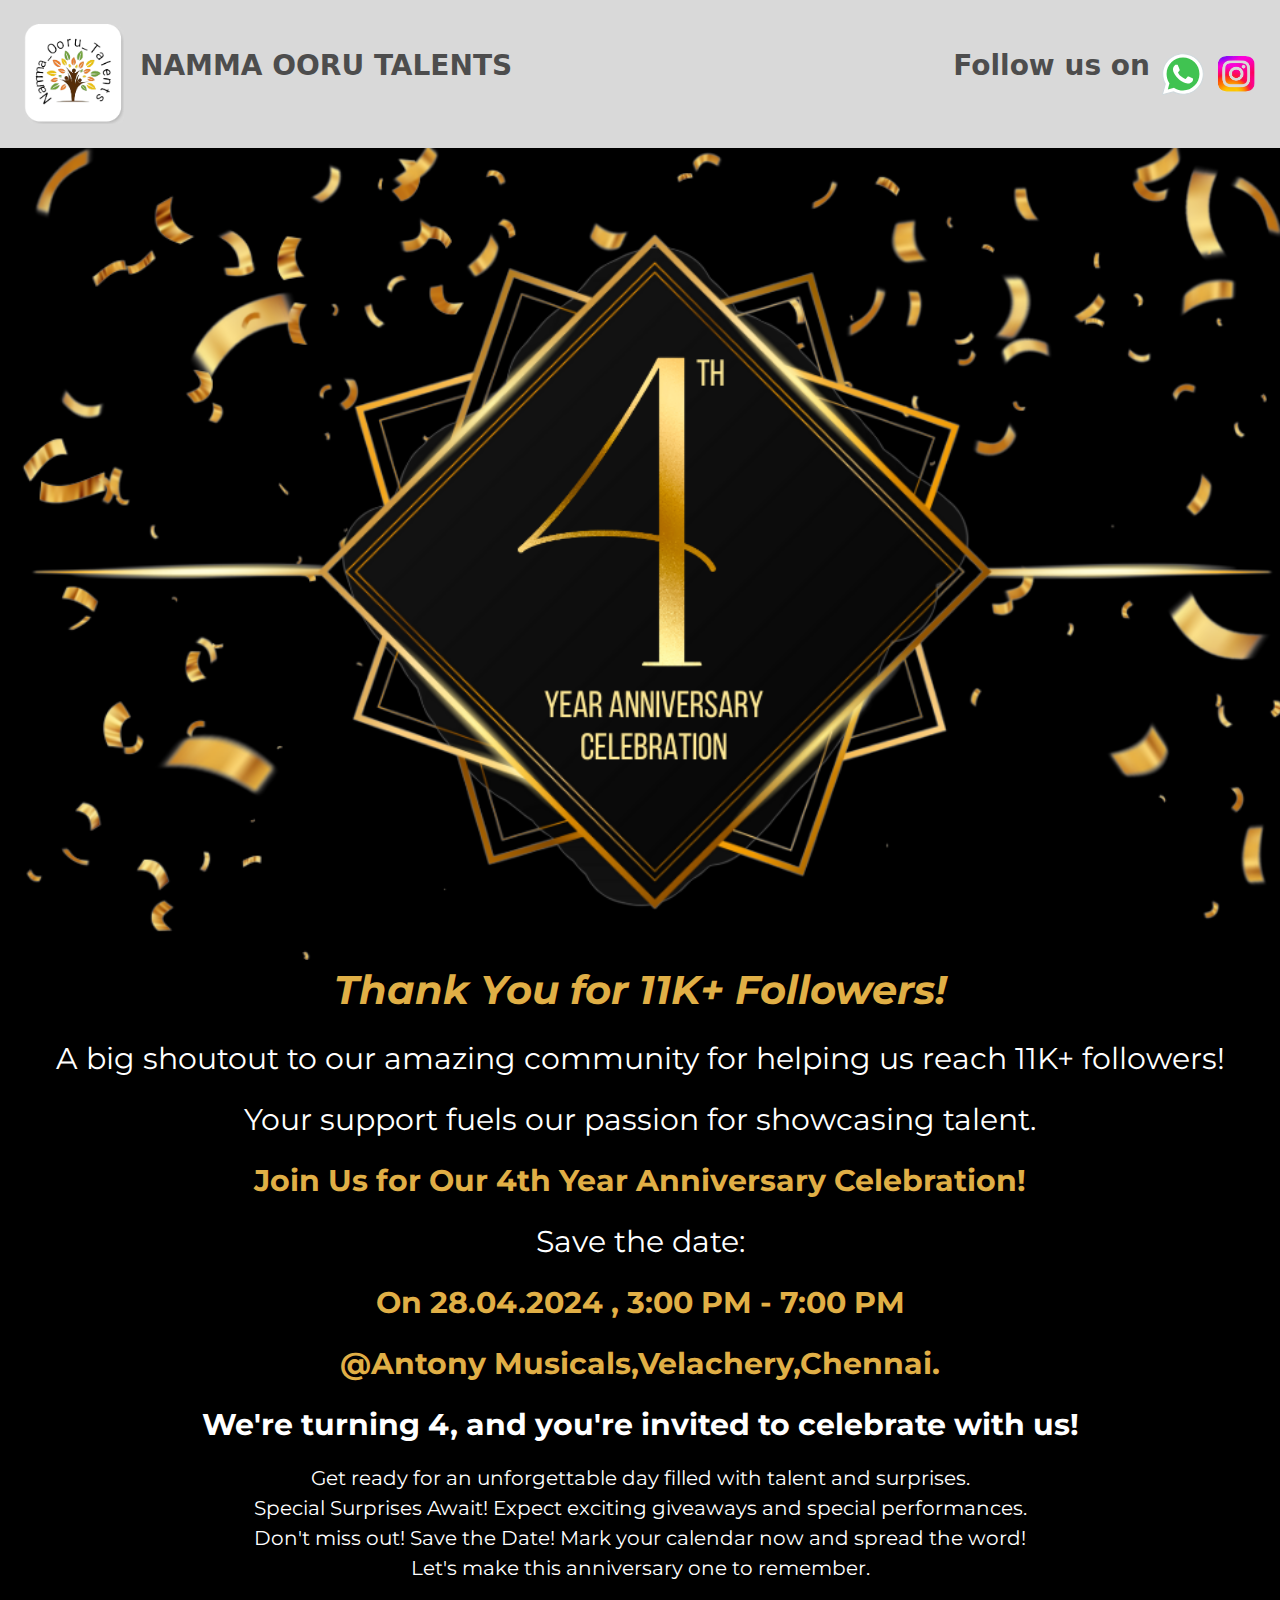
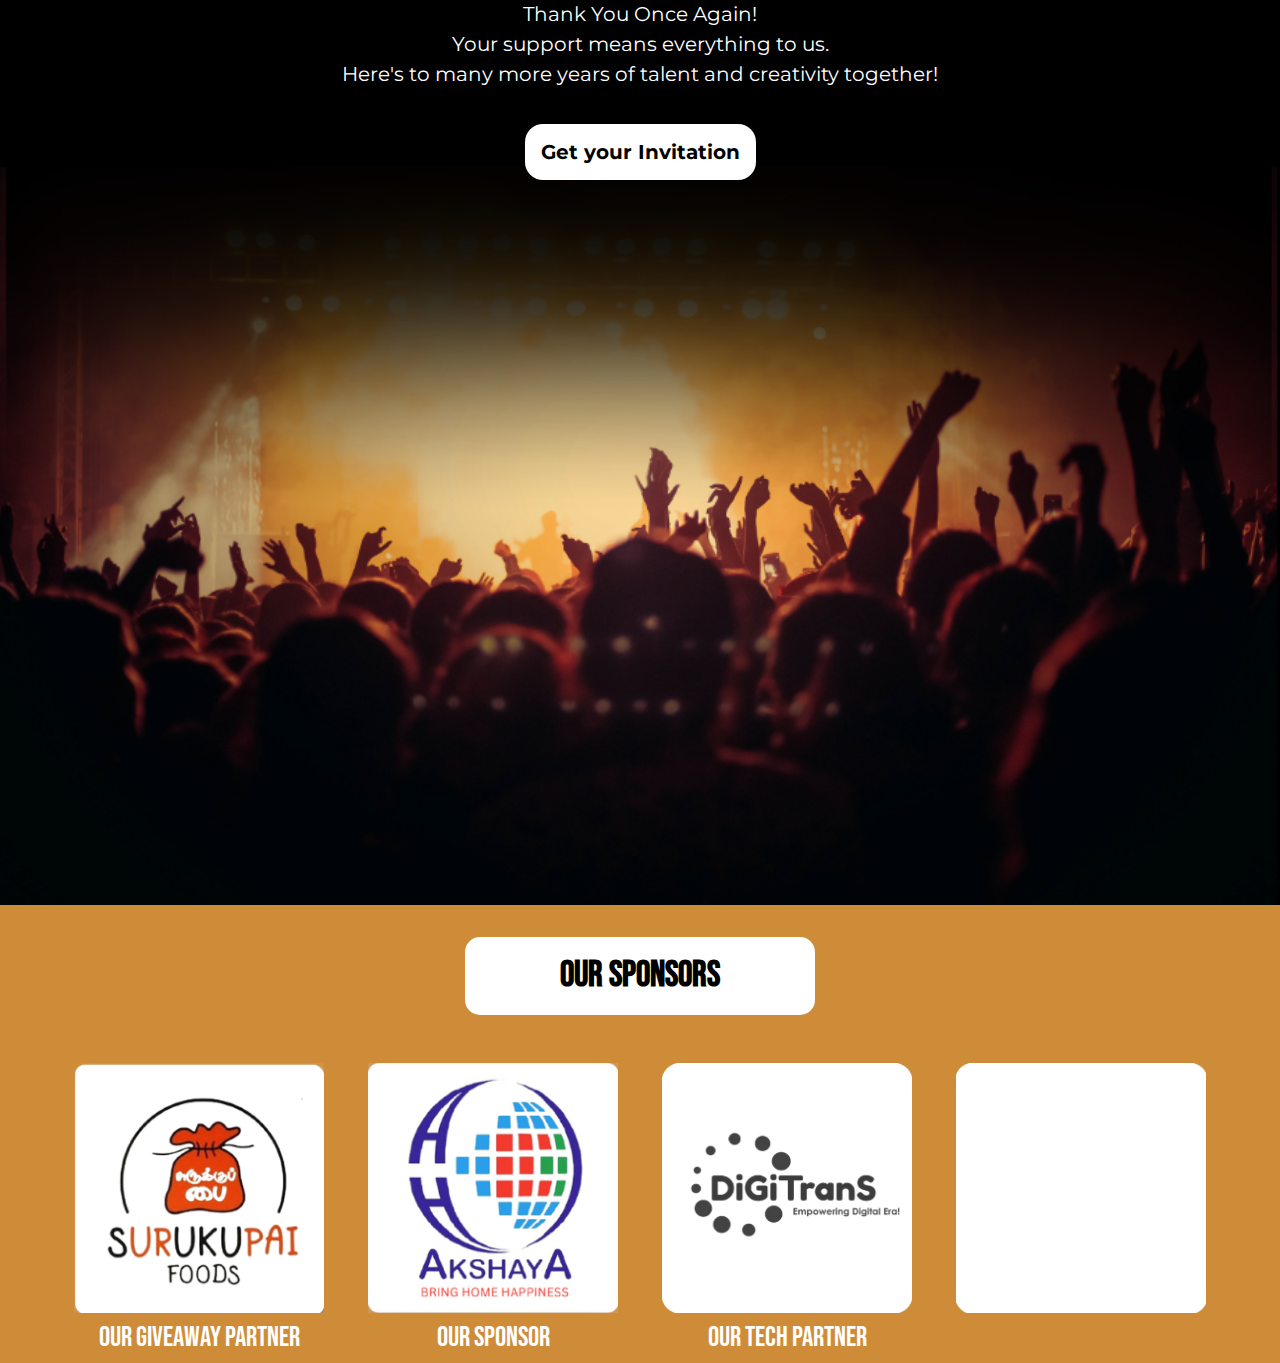
==== index.html @ dd3d6e63 "almost" ====
<!DOCTYPE html>
<html lang="en">

<head>
    <meta charset="UTF-8">
    <meta name="viewport" content="width=device-width, initial-scale=1.0">
    <title>Document</title>
    <link rel="stylesheet" href="style.css">
    <link href="https://cdn.jsdelivr.net/npm/bootstrap@5.3.3/dist/css/bootstrap.min.css" rel="stylesheet"
        integrity="sha384-QWTKZyjpPEjISv5WaRU9OFeRpok6YctnYmDr5pNlyT2bRjXh0JMhjY6hW+ALEwIH" crossorigin="anonymous">
</head>

<body class="bg-black">
    <div class="d-none d-md-block">
        <nav class="d-flex align-items-center justify-content-between p-4" style="background-color: #D9D9D9;">
            <div class="d-flex align-items-center justify-content-center gap-3">
                <img src="logo.png" alt="Logo" style="width: 100px; height: 100px;">
                <p style="color: #4D4D4D;" class="fw-bold fs-3">NAMMA OORU TALENTS</p>
            </div>
            <div class="d-flex align-items-center justify-content-between gap-2">
                <p style="color: #4D4D4D;" class="fw-bold fs-3">Follow us on</p>
                <a href=https://whatsapp.com/channel/0029Va8J3Vm5Ejy43YQzO51C""><svg xmlns="http://www.w3.org/2000/svg"
                        x="0px" y="0px" width="50" height="50" viewBox="0 0 48 48">
                        <path fill="#fff"
                            d="M4.868,43.303l2.694-9.835C5.9,30.59,5.026,27.324,5.027,23.979C5.032,13.514,13.548,5,24.014,5c5.079,0.002,9.845,1.979,13.43,5.566c3.584,3.588,5.558,8.356,5.556,13.428c-0.004,10.465-8.522,18.98-18.986,18.98c-0.001,0,0,0,0,0h-0.008c-3.177-0.001-6.3-0.798-9.073-2.311L4.868,43.303z">
                        </path>
                        <path fill="#fff"
                            d="M4.868,43.803c-0.132,0-0.26-0.052-0.355-0.148c-0.125-0.127-0.174-0.312-0.127-0.483l2.639-9.636c-1.636-2.906-2.499-6.206-2.497-9.556C4.532,13.238,13.273,4.5,24.014,4.5c5.21,0.002,10.105,2.031,13.784,5.713c3.679,3.683,5.704,8.577,5.702,13.781c-0.004,10.741-8.746,19.48-19.486,19.48c-3.189-0.001-6.344-0.788-9.144-2.277l-9.875,2.589C4.953,43.798,4.911,43.803,4.868,43.803z">
                        </path>
                        <path fill="#cfd8dc"
                            d="M24.014,5c5.079,0.002,9.845,1.979,13.43,5.566c3.584,3.588,5.558,8.356,5.556,13.428c-0.004,10.465-8.522,18.98-18.986,18.98h-0.008c-3.177-0.001-6.3-0.798-9.073-2.311L4.868,43.303l2.694-9.835C5.9,30.59,5.026,27.324,5.027,23.979C5.032,13.514,13.548,5,24.014,5 M24.014,42.974C24.014,42.974,24.014,42.974,24.014,42.974C24.014,42.974,24.014,42.974,24.014,42.974 M24.014,42.974C24.014,42.974,24.014,42.974,24.014,42.974C24.014,42.974,24.014,42.974,24.014,42.974 M24.014,4C24.014,4,24.014,4,24.014,4C12.998,4,4.032,12.962,4.027,23.979c-0.001,3.367,0.849,6.685,2.461,9.622l-2.585,9.439c-0.094,0.345,0.002,0.713,0.254,0.967c0.19,0.192,0.447,0.297,0.711,0.297c0.085,0,0.17-0.011,0.254-0.033l9.687-2.54c2.828,1.468,5.998,2.243,9.197,2.244c11.024,0,19.99-8.963,19.995-19.98c0.002-5.339-2.075-10.359-5.848-14.135C34.378,6.083,29.357,4.002,24.014,4L24.014,4z">
                        </path>
                        <path fill="#40c351"
                            d="M35.176,12.832c-2.98-2.982-6.941-4.625-11.157-4.626c-8.704,0-15.783,7.076-15.787,15.774c-0.001,2.981,0.833,5.883,2.413,8.396l0.376,0.597l-1.595,5.821l5.973-1.566l0.577,0.342c2.422,1.438,5.2,2.198,8.032,2.199h0.006c8.698,0,15.777-7.077,15.78-15.776C39.795,19.778,38.156,15.814,35.176,12.832z">
                        </path>
                        <path fill="#fff" fill-rule="evenodd"
                            d="M19.268,16.045c-0.355-0.79-0.729-0.806-1.068-0.82c-0.277-0.012-0.593-0.011-0.909-0.011c-0.316,0-0.83,0.119-1.265,0.594c-0.435,0.475-1.661,1.622-1.661,3.956c0,2.334,1.7,4.59,1.937,4.906c0.237,0.316,3.282,5.259,8.104,7.161c4.007,1.58,4.823,1.266,5.693,1.187c0.87-0.079,2.807-1.147,3.202-2.255c0.395-1.108,0.395-2.057,0.277-2.255c-0.119-0.198-0.435-0.316-0.909-0.554s-2.807-1.385-3.242-1.543c-0.435-0.158-0.751-0.237-1.068,0.238c-0.316,0.474-1.225,1.543-1.502,1.859c-0.277,0.317-0.554,0.357-1.028,0.119c-0.474-0.238-2.002-0.738-3.815-2.354c-1.41-1.257-2.362-2.81-2.639-3.285c-0.277-0.474-0.03-0.731,0.208-0.968c0.213-0.213,0.474-0.554,0.712-0.831c0.237-0.277,0.316-0.475,0.474-0.791c0.158-0.317,0.079-0.594-0.04-0.831C20.612,19.329,19.69,16.983,19.268,16.045z"
                            clip-rule="evenodd"></path>
                    </svg></a>
                <a href="https://www.instagram.com/namma_ooru_talents?igsh=bnBoOTI5dzZzazVv"><img src="insta.png" alt=""
                        width="40" height="40"></a>

            </div>
        </nav>
    </div>
    <div class="d-md-none d-sm-block ">
        <nav class="p-3 d-flex align-items-center justify-content-between" style="background-color: #D9D9D9; ">
            <div class="d-flex align-items-center justify-content-center gap-2">
                <img src="/logo.png" alt="Logo" style="width: 50px; height: 50px;">
                <p style="color: #4D4D4D; font-size: 18px;" class="fw-bold mt-3">NAMMA OORU TALENTS</p>
            </div>
            <div class="d-flex align-items-center justify-content-center gap-2">
                <!-- <p style="color: #4D4D4D; font-size: 12 px;" class="fw-bold mt-3">Follow us on</p> -->
                <a href="https://whatsapp.com/channel/0029Va8J3Vm5Ejy43YQzO51C"><svg xmlns="http://www.w3.org/2000/svg"
                        x="0px" y="0px" width="30" height="30" viewBox="0 0 48 48">
                        <path fill="#fff"
                            d="M4.868,43.303l2.694-9.835C5.9,30.59,5.026,27.324,5.027,23.979C5.032,13.514,13.548,5,24.014,5c5.079,0.002,9.845,1.979,13.43,5.566c3.584,3.588,5.558,8.356,5.556,13.428c-0.004,10.465-8.522,18.98-18.986,18.98c-0.001,0,0,0,0,0h-0.008c-3.177-0.001-6.3-0.798-9.073-2.311L4.868,43.303z">
                        </path>
                        <path fill="#fff"
                            d="M4.868,43.803c-0.132,0-0.26-0.052-0.355-0.148c-0.125-0.127-0.174-0.312-0.127-0.483l2.639-9.636c-1.636-2.906-2.499-6.206-2.497-9.556C4.532,13.238,13.273,4.5,24.014,4.5c5.21,0.002,10.105,2.031,13.784,5.713c3.679,3.683,5.704,8.577,5.702,13.781c-0.004,10.741-8.746,19.48-19.486,19.48c-3.189-0.001-6.344-0.788-9.144-2.277l-9.875,2.589C4.953,43.798,4.911,43.803,4.868,43.803z">
                        </path>
                        <path fill="#cfd8dc"
                            d="M24.014,5c5.079,0.002,9.845,1.979,13.43,5.566c3.584,3.588,5.558,8.356,5.556,13.428c-0.004,10.465-8.522,18.98-18.986,18.98h-0.008c-3.177-0.001-6.3-0.798-9.073-2.311L4.868,43.303l2.694-9.835C5.9,30.59,5.026,27.324,5.027,23.979C5.032,13.514,13.548,5,24.014,5 M24.014,42.974C24.014,42.974,24.014,42.974,24.014,42.974C24.014,42.974,24.014,42.974,24.014,42.974 M24.014,42.974C24.014,42.974,24.014,42.974,24.014,42.974C24.014,42.974,24.014,42.974,24.014,42.974 M24.014,4C24.014,4,24.014,4,24.014,4C12.998,4,4.032,12.962,4.027,23.979c-0.001,3.367,0.849,6.685,2.461,9.622l-2.585,9.439c-0.094,0.345,0.002,0.713,0.254,0.967c0.19,0.192,0.447,0.297,0.711,0.297c0.085,0,0.17-0.011,0.254-0.033l9.687-2.54c2.828,1.468,5.998,2.243,9.197,2.244c11.024,0,19.99-8.963,19.995-19.98c0.002-5.339-2.075-10.359-5.848-14.135C34.378,6.083,29.357,4.002,24.014,4L24.014,4z">
                        </path>
                        <path fill="#40c351"
                            d="M35.176,12.832c-2.98-2.982-6.941-4.625-11.157-4.626c-8.704,0-15.783,7.076-15.787,15.774c-0.001,2.981,0.833,5.883,2.413,8.396l0.376,0.597l-1.595,5.821l5.973-1.566l0.577,0.342c2.422,1.438,5.2,2.198,8.032,2.199h0.006c8.698,0,15.777-7.077,15.78-15.776C39.795,19.778,38.156,15.814,35.176,12.832z">
                        </path>
                        <path fill="#fff" fill-rule="evenodd"
                            d="M19.268,16.045c-0.355-0.79-0.729-0.806-1.068-0.82c-0.277-0.012-0.593-0.011-0.909-0.011c-0.316,0-0.83,0.119-1.265,0.594c-0.435,0.475-1.661,1.622-1.661,3.956c0,2.334,1.7,4.59,1.937,4.906c0.237,0.316,3.282,5.259,8.104,7.161c4.007,1.58,4.823,1.266,5.693,1.187c0.87-0.079,2.807-1.147,3.202-2.255c0.395-1.108,0.395-2.057,0.277-2.255c-0.119-0.198-0.435-0.316-0.909-0.554s-2.807-1.385-3.242-1.543c-0.435-0.158-0.751-0.237-1.068,0.238c-0.316,0.474-1.225,1.543-1.502,1.859c-0.277,0.317-0.554,0.357-1.028,0.119c-0.474-0.238-2.002-0.738-3.815-2.354c-1.41-1.257-2.362-2.81-2.639-3.285c-0.277-0.474-0.03-0.731,0.208-0.968c0.213-0.213,0.474-0.554,0.712-0.831c0.237-0.277,0.316-0.475,0.474-0.791c0.158-0.317,0.079-0.594-0.04-0.831C20.612,19.329,19.69,16.983,19.268,16.045z"
                            clip-rule="evenodd"></path>
                    </svg></a>
                <a href="https://www.instagram.com/namma_ooru_talents?igsh=bnBoOTI5dzZzazVv"><img src="insta.png" alt=""
                        width="25" height="25" class=""></a>
            </div>
        </nav>
    </div>

    <div class="d-none d-md-block">
        <div class="bg-black position-relative">
            <img src="top_img.png" alt="" width="100%" height="100%">
            <p class=" fw-bold text-center"
                style=" color: #E0AF46; font-size: 40px; font-family: Montserrat, sans-serif; font-style: italic; ">
                Thank You for 11K+ Followers! </p>
            <p class=" text-white text-center"
                style="font-family: Montserrat, sans-serif; font-size: 30px; width: 100%;">A
                big
                shoutout to our amazing community for helping us reach 11K+ followers! </p>
            <p class=" text-white text-center"
                style="font-family: Montserrat, sans-serif; font-size: 30px; width: 100%;">
                Your support
                fuels our passion for showcasing talent.</p>
            <p class=" text-center fw-bold"
                style="color: #E0AF46; font-family: Montserrat, sans-serif; font-size: 30px; width: 100%;">
                Join Us for Our 4th Year Anniversary Celebration! </p>
            <p class=" text-white text-center"
                style="font-family: Montserrat, sans-serif; font-size: 30px; width: 100%;">
                Save the
                date: </p>
            <p class=" text-center fw-bold"
                style="color: #E0AF46; font-family: Montserrat, sans-serif; font-size: 30px; width: 100%;">
                On 28.04.2024 , 3:00 PM - 7:00 PM </p>
            <p class=" text-center fw-bold"
                style="color: #E0AF46; font-family: Montserrat, sans-serif; font-size: 30px; width: 100%;">
                @Antony Musicals,Velachery,Chennai.</p>
            <p class=" text-white text-center fw-bold"
                style="font-family: Montserrat, sans-serif; font-size: 30px; width: 100%;">We're turning
                4, and you're invited to celebrate with us! </p>
            <p class=" text-white text-center"
                style="font-family: Montserrat, sans-serif; font-size: 20px; width: 100%;">
                Get
                ready for
                an unforgettable day filled with talent and surprises. <br>
                Special Surprises Await! Expect exciting giveaways and special performances. <br>
                Don't miss out! Save the Date! Mark your calendar now and spread the word! <br>
                Let's make this anniversary one to remember.</p>
            <p class=" text-white text-center"
                style="font-family: Montserrat, sans-serif; font-size: 20px; width: 100%;">
                Thank You
                Once Again! <br>
                Your support means everything to us. <br>
                Here's to many more years of talent and creativity together! </p>
            <div class="text-center mt-5">
                <a href="form.html" class="bg-white text-black text-decoration-none fw-bold fs-5 p-3 link"
                    style="border-radius: 18px;">Get your Invitation</a>
            </div>
        </div>
        <img src="bottom_img.png" alt="" class="position-absloute" width="100%" height="100%">
    </div>


    <div class="d-md-none d-sm-block">
        <div class="bg-black position-relative">
            <img src="top_img.png" alt="" width="100%" height="100%">
            <p class=" fw-bold text-center"
                style=" color: #E0AF46; font-size: 20px; font-family: Montserrat, sans-serif; font-style: italic; ">
                Thank You for 11K+ Followers! </p>
            <p class=" text-white text-center p-2"
                style="font-family: Montserrat, sans-serif; font-size: 15px; width: 100%;">A
                big
                shoutout to our amazing community for helping us reach 11K+ followers! </p>
            <p class=" text-white text-center p-2"
                style="font-family: Montserrat, sans-serif; font-size: 15px; width: 100%;">
                Your support
                fuels our passion for showcasing talent.</p>
            <p class=" text-center fw-bold p-2"
                style="color: #E0AF46; font-family: Montserrat, sans-serif; font-size: 20px; width: 100%;">
                Join Us for Our 4th Year Anniversary Celebration! </p>
            <p class=" text-white text-center"
                style="font-family: Montserrat, sans-serif; font-size: 20px; width: 100%;">
                Save the
                date: </p>
            <p class=" text-center fw-bold"
                style="color: #E0AF46; font-family: Montserrat, sans-serif; font-size: 15px; width: 100%;">
                On 28.04.2024 , 3:00 PM - 7:00 PM <br>
                @Antony Musicals,Velachery,Chennai.</p>
            <p class=" text-white text-center fw-bold p-2"
                style="font-family: Montserrat, sans-serif; font-size: 18px; width: 100%;">We're turning
                4, and you're invited to celebrate with us! </p>
            <p class=" text-white text-center p-2"
                style="font-family: Montserrat, sans-serif; font-size: 12px; width: 100%;">
                Get
                ready for
                an unforgettable day filled with talent and surprises.
                Special Surprises Await! Expect exciting giveaways and special performances.
                Don't miss out! Save the Date! Mark your calendar now and spread the word!
                Let's make this anniversary one to remember.</p>
            <p class=" text-white text-center"
                style="font-family: Montserrat, sans-serif; font-size: 12px; width: 100%; font-style: italic;">
                Thank You
                Once Again! <br>
                Your support means everything to us. <br>
                Here's to many more years of talent and creativity together! </p>
            <div class="text-center mt-4">
                <a href="form.html" class="bg-white text-black text-decoration-none fw-bold p-3 link"
                    style="border-radius: 15px; font-size: 13px;">Get your Invitation</a>
            </div>
        </div>
        <img src="bottom_img.png" alt="" class="position-absloute" width="100%" height="100%">
    </div>

    <!-- <h1 class="d-flex flex-row align-items-center justify-content-center text-5xl ">HI</h1> -->
    <!-- <div class="d-none d-md-block">
        <div class="d-flex flex-column align-items-center justify-content-center content">
            <p class="m-5 header">4TH YEAR ANNIVERSARY CELEBRATION</p>
            <div class="d-flex justify-content-center align-items-end text-center gap-3">
                <p class="desc1">On April </p>
                <span class="date">27</span>
            </div>
            <p class="fs-1 desc1">@ Venue</p>
            <a href="form.html" class="btn btn-dark p-3">Get your Invitation</a>
        </div>
    </div>
    <div class="d-md-none d-sm-block">
        <div class="d-flex flex-column align-items-center justify-content-center content">
            <p class="m-5 header1">4TH YEAR ANNIVERSARY CELEBRATION</p>
            <div class="d-flex justify-content-center align-items-end text-center gap-3">
                <p class="desc1">On April </p>
                <span class="date">27</span>
            </div>
            <p class="fs-1 desc1">@ Venue</p>
            <a href="form.html" class="btn btn-dark p-3 link">Get your Invitation</a>
        </div>
    </div> -->
    <!-- <hr class="text-white">
    <div>
        <h1 class="header">Sponsers</h1>
        <div class="d-none d-md-block">
            <div class="d-lg-flex align-items-center justify-content-center gap-5 mt-5 text-center">
                <img src="logo.png" alt="" >
                <img src="logo.png" alt="" class="w-20 h-20 m-3">
                <img src="logo.png" alt="" class="w-20 h-20 m-3">
                <img src="logo.png" alt="" class="w-20 h-20 m-3">
            </div>
        </div>-->
    <div class="d-none d-md-block" style="padding-top: 32px; background-color: #CF8C38;">
        <p class="bg-white text-black text-decoration-none fw-bold text-center"
            style="border-radius: 15px; font-size: 36px; padding: 12px 16px; width: 350px; margin: 0 auto; font-family: Bebas Neue, sans-serif;">OUR SPONSORS
        </p>
        <div class="d-sm-flex align-items-center justify-content-center mt-5 text-center"
            style="display: flex; gap: 44px;">
            <div>
                <img src="giveaway.png" alt="" width="250" height="250">
                <p class="text-white"
                    style="font-size: 28px; padding: 2px; margin: 2px; font-family: Bebas Neue, sans-serif;">OUR
                    GIVEAWAY PARTNER</p>
            </div>
            <div>
                <img src="sponser.png" alt="" width="250" height="250">
                <p class="text-white"
                    style="font-size: 28px; padding: 2px; margin: 2px; font-family: Bebas Neue, sans-serif;">OUR SPONSOR
                </p>
            </div>
            <div>
                <img src="tech.png" alt="" width="250" height="250">
                <p class="text-white"
                    style="font-size: 28px; padding: 2px; margin: 2px; font-family: Bebas Neue, sans-serif;">OUR TECH
                    PARTNER</p>
            </div>
            <div>
                <img src="blank.png" alt="" width="250" height="250">
                <pre class=""
                    style="font-size: 28px; padding: 2px; margin: 2px; font-family: Bebas Neue, sans-serif;"> </pre>
            </div>
        </div>
    </div>


    <div class="d-md-none d-sm-block" style="background-color: #CF8C38; padding-top: 24px;">
        <p class="bg-white text-black text-decoration-none   text-center"
            style="border-radius: 15px; font-size: 18px; padding: 8px 10px; width: 125px; margin: 0 auto; font-family: Bebas Neue, sans-serif; font-weight: 500;">
            OUR SPONSORS
        </p>
        <div class="d-sm-flex align-items-center mt-4 text-center"
            style="display: flex; gap: 15px; justify-content: center;">
            <div>
                <img src="giveaway.png" alt="" width="70" height="70">
                <p class="text-white"
                    style="font-size: 10px; font-weight: normal; margin-top: 8px; font-family: Bebas Neue, sans-serif;">
                    OUR GIVEAWAY PARTNER</p>
            </div>
            <div>
                <img src="sponser.png" alt="" width="70" height="70">
                <p class="text-white"
                    style="font-size: 10px; font-weight: normal; margin-top: 8px; font-family: Bebas Neue, sans-serif;">
                    OUR SPONSOR</p>
            </div>
            <div>
                <img src="tech.png" alt="" width="70" height="70">
                <p class="text-white"
                    style="font-size: 10px; font-weight: normal; margin-top: 8px; font-family: Bebas Neue, sans-serif;">
                    OUR TECH PARTNER</p>
            </div>
            <div>
                <img src="blank.png" alt="" width="70" height="70">
                <pre class=""
                    style="font-size: 10px; font-weight: normal; margin-top: 8px; font-family: Bebas Neue, sans-serif;"> </pre>
            </div>
        </div>
    </div>
</body>

</html>
---- style.css ----
@import url('https://fonts.googleapis.com/css2?family=Montserrat:ital,wght@0,100..900;1,100..900&family=Rakkas&display=swap&family=Bebas+Neue&display=swap');

.content{
    display: flex;
    align-items: center;
    justify-content: center;
    color: #e6cf91;
    margin-top: 70px;
}
.header{
    font-size: 80px;
    text-align: center;
    line-height: 75px;
    color: #e6cf91;
    font-family: "Rakkas", serif;
}
.header1{
    font-size: 45px;
    text-align: center;
    font-family: "Montserrat", sans-serif;
    line-height: 75px;
}
.desc1{
    font-size: 50px;
    font-family: "Montserrat", sans-serif;
}
.date{
    font-size: 80px;
    font-family: "Montserrat", sans-serif;
}
.link{
    font-family: "Montserrat", sans-serif;
}
.content-form{
    display: flex;
    align-items: center;
    justify-content: center;
    font-family: "Montserrat", sans-serif;
    color: #e6cf91;
    margin-top: 70px;
}
.cent{
    display: flex;
    align-items: center;
    justify-content: center;
}
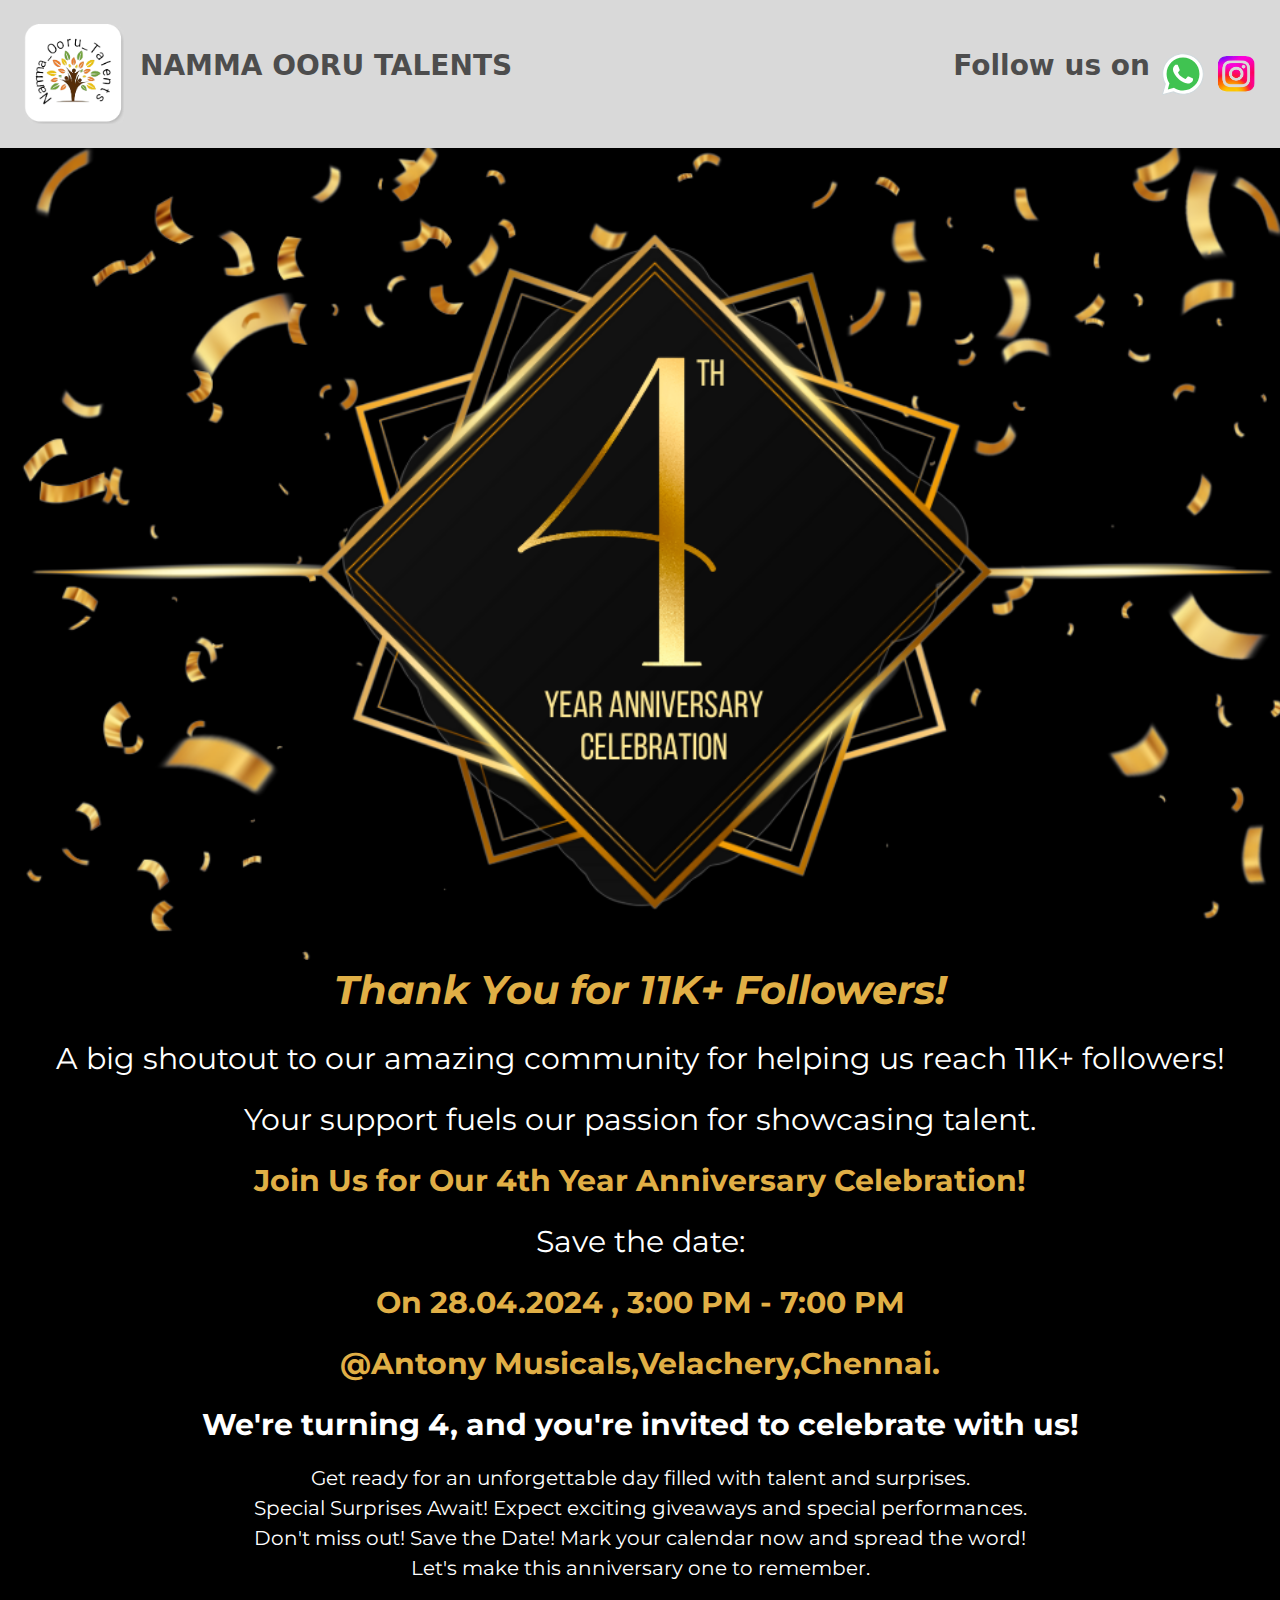
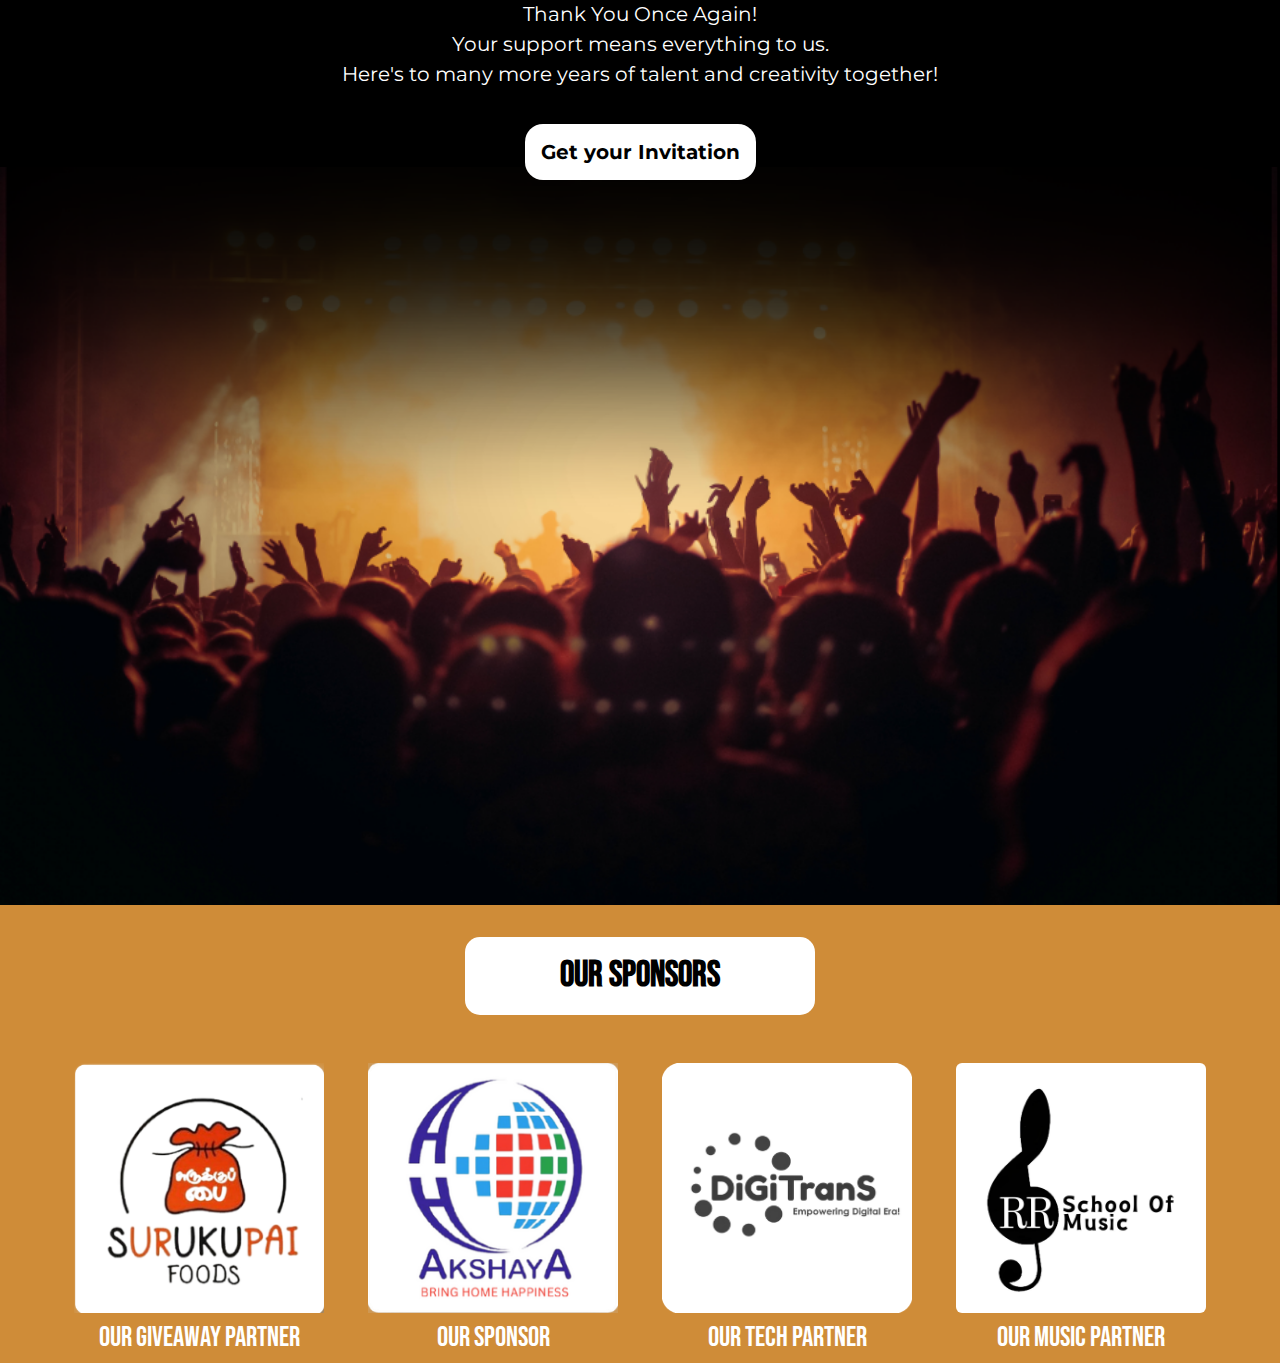
==== commit 9a272522: "almost" ====
--- a/index.html
+++ b/index.html
@@ -237,9 +237,9 @@
                     PARTNER</p>
             </div>
             <div>
-                <img src="blank.png" alt="" width="250" height="250">
-                <pre class=""
-                    style="font-size: 28px; padding: 2px; margin: 2px; font-family: Bebas Neue, sans-serif;"> </pre>
+                <img src="music_partner.jpg" alt="" width="250" height="250" style="border-radius: 6px;">
+                <pre class="text-white"
+                    style="font-size: 28px; padding: 2px; margin: 2px; font-family: Bebas Neue, sans-serif;">OUR MUSIC PARTNER</pre>
             </div>
         </div>
     </div>
@@ -271,9 +271,9 @@
                     OUR TECH PARTNER</p>
             </div>
             <div>
-                <img src="blank.png" alt="" width="70" height="70">
-                <pre class=""
-                    style="font-size: 10px; font-weight: normal; margin-top: 8px; font-family: Bebas Neue, sans-serif;"> </pre>
+                <img src="music_partner.jpg" alt="" width="70" height="70" style="border-radius: 6px;">
+                <pre class="text-white"
+                    style="font-size: 10px; font-weight: normal; margin-top: 8px; font-family: Bebas Neue, sans-serif;">OUR MUSIC PARTNER</pre>
             </div>
         </div>
     </div>
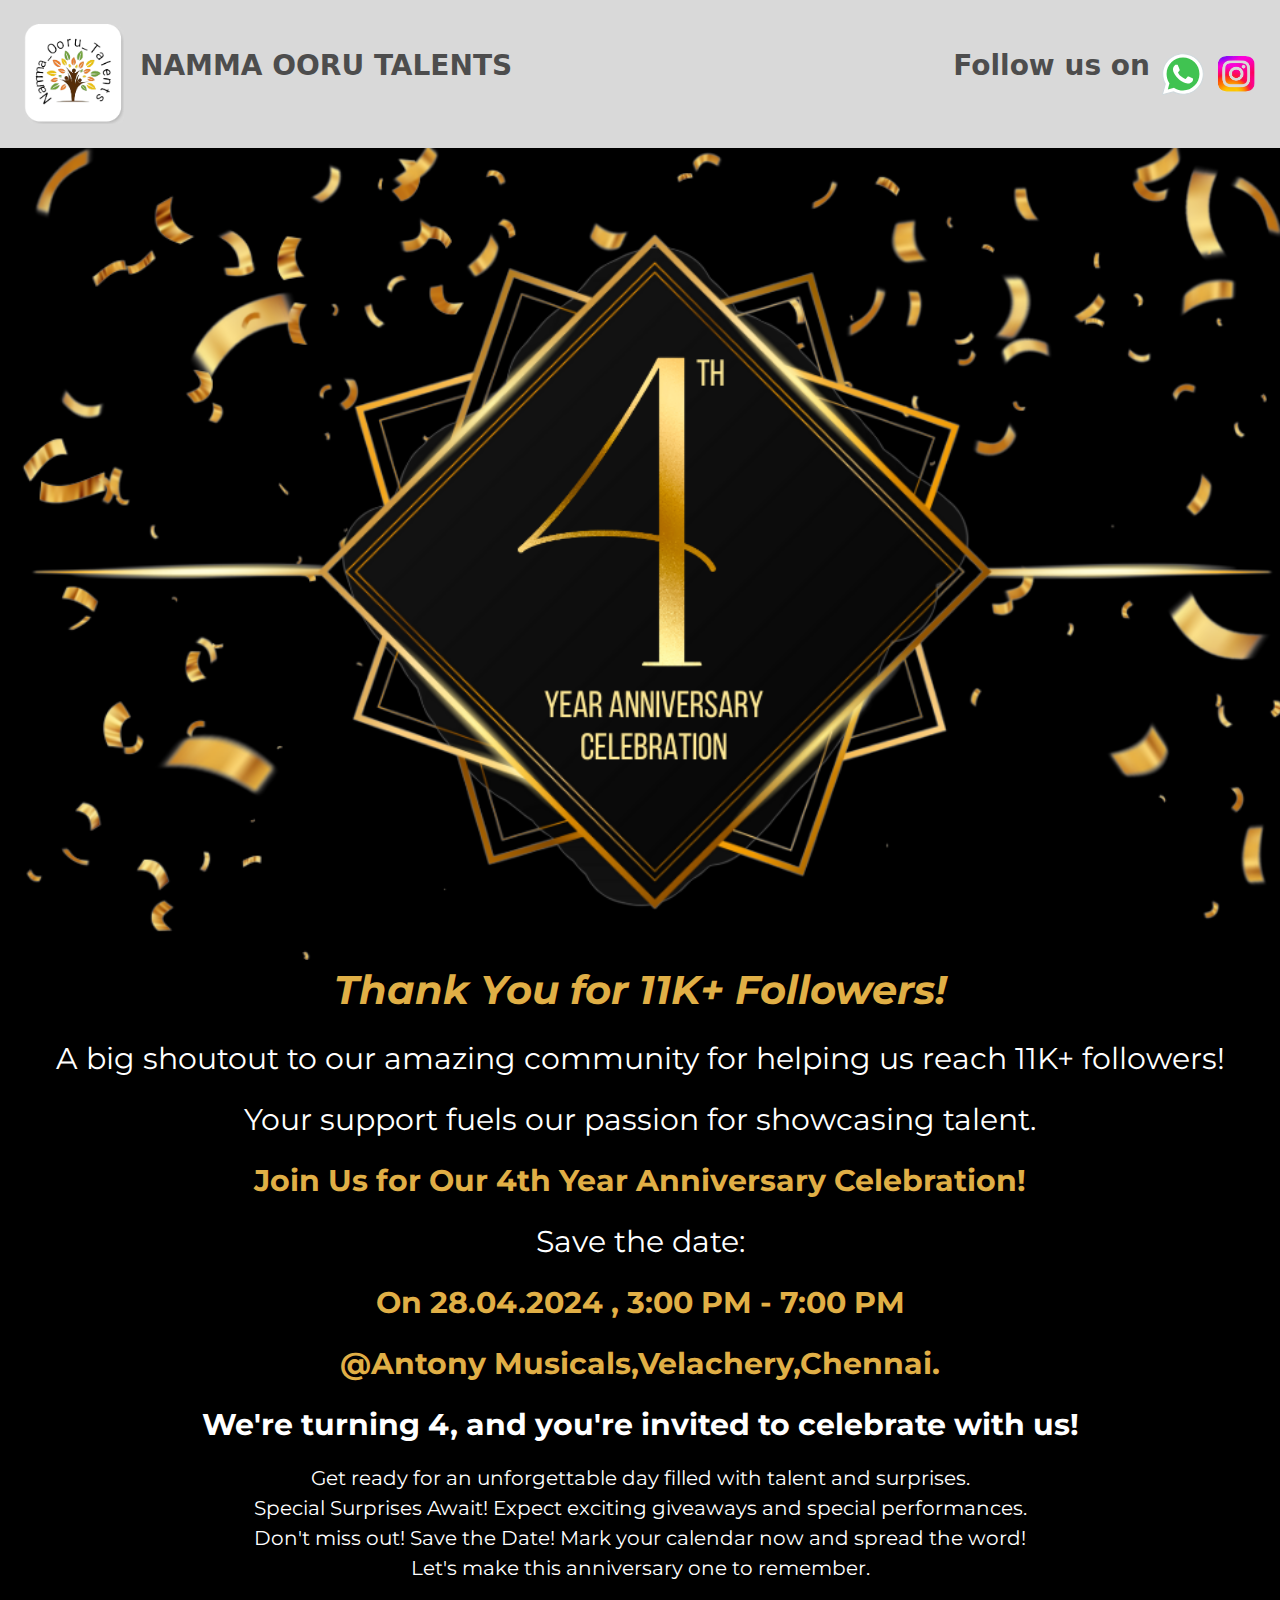
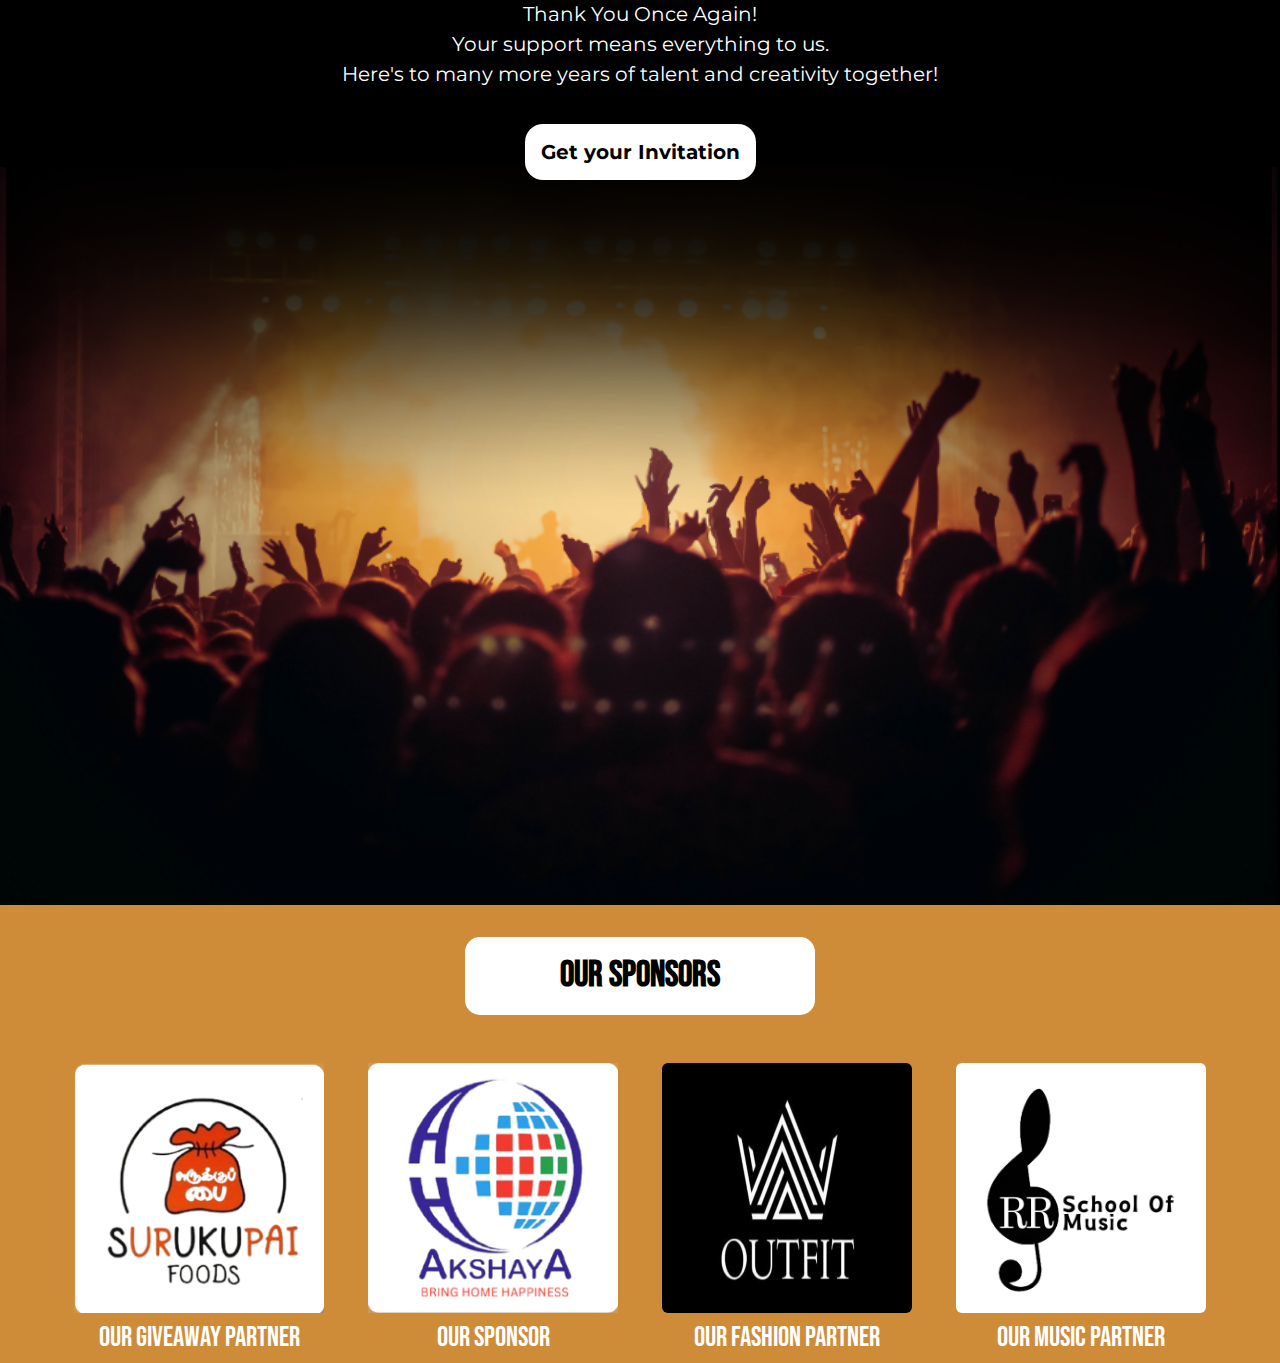
==== commit fba5a7ab: "added fashion partner" ====
--- a/index.html
+++ b/index.html
@@ -4,7 +4,8 @@
 <head>
     <meta charset="UTF-8">
     <meta name="viewport" content="width=device-width, initial-scale=1.0">
-    <title>Document</title>
+    <title>4th - Anniversary Celebration - Namma ooru Talents</title>
+    <link rel="icon" type="image/x-icon" href="logo.png">
     <link rel="stylesheet" href="style.css">
     <link href="https://cdn.jsdelivr.net/npm/bootstrap@5.3.3/dist/css/bootstrap.min.css" rel="stylesheet"
         integrity="sha384-QWTKZyjpPEjISv5WaRU9OFeRpok6YctnYmDr5pNlyT2bRjXh0JMhjY6hW+ALEwIH" crossorigin="anonymous">
@@ -231,9 +232,9 @@
                 </p>
             </div>
             <div>
-                <img src="tech.png" alt="" width="250" height="250">
-                <p class="text-white"
-                    style="font-size: 28px; padding: 2px; margin: 2px; font-family: Bebas Neue, sans-serif;">OUR TECH
+                <img src="fashion_partner.jpg" alt="" width="250" height="250" style="border-radius: 6px;">
+                <p class="text-white"
+                    style="font-size: 28px; padding: 2px; margin: 2px; font-family: Bebas Neue, sans-serif;">OUR FASHION
                     PARTNER</p>
             </div>
             <div>
@@ -265,10 +266,10 @@
                     OUR SPONSOR</p>
             </div>
             <div>
-                <img src="tech.png" alt="" width="70" height="70">
+                <img src="fashion_partner.jpg" alt="" width="70" height="70" style="border-radius: 6px;">
                 <p class="text-white"
                     style="font-size: 10px; font-weight: normal; margin-top: 8px; font-family: Bebas Neue, sans-serif;">
-                    OUR TECH PARTNER</p>
+                    OUR FASHION PARTNER</p>
             </div>
             <div>
                 <img src="music_partner.jpg" alt="" width="70" height="70" style="border-radius: 6px;">
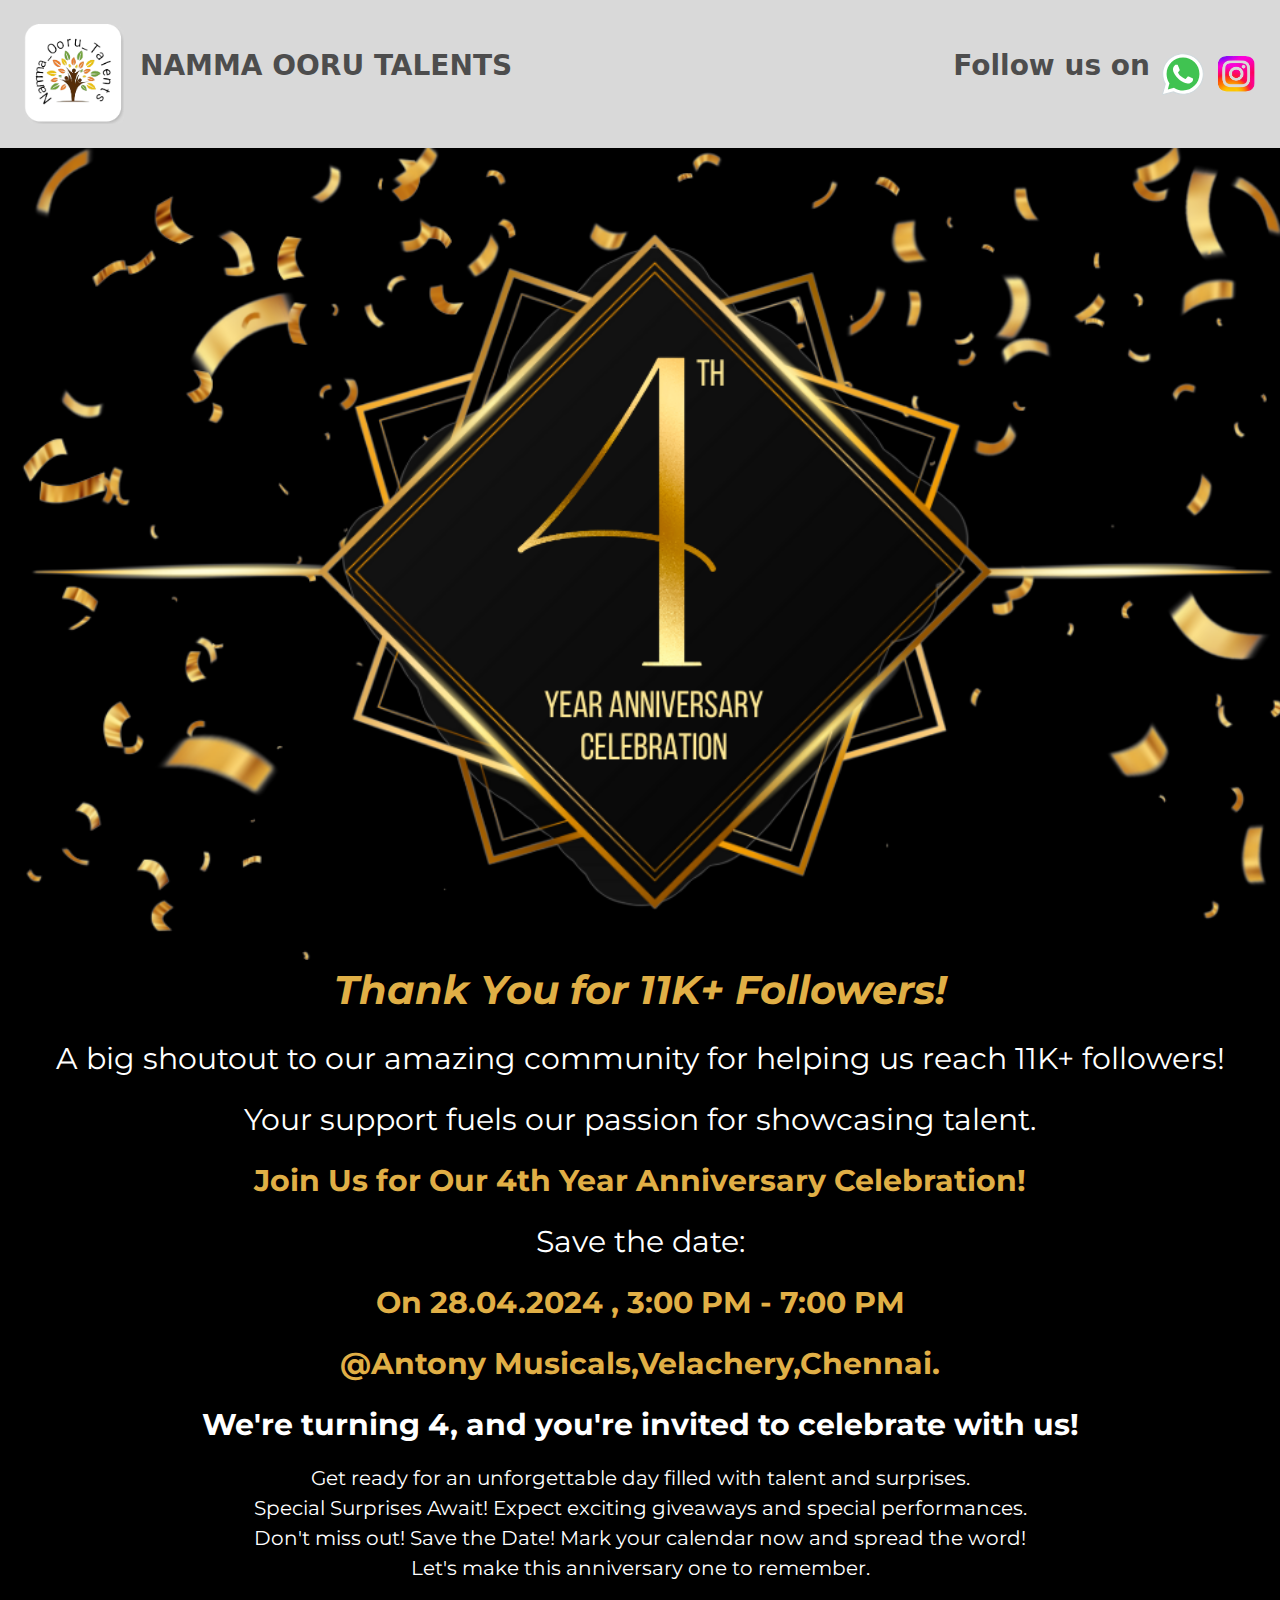
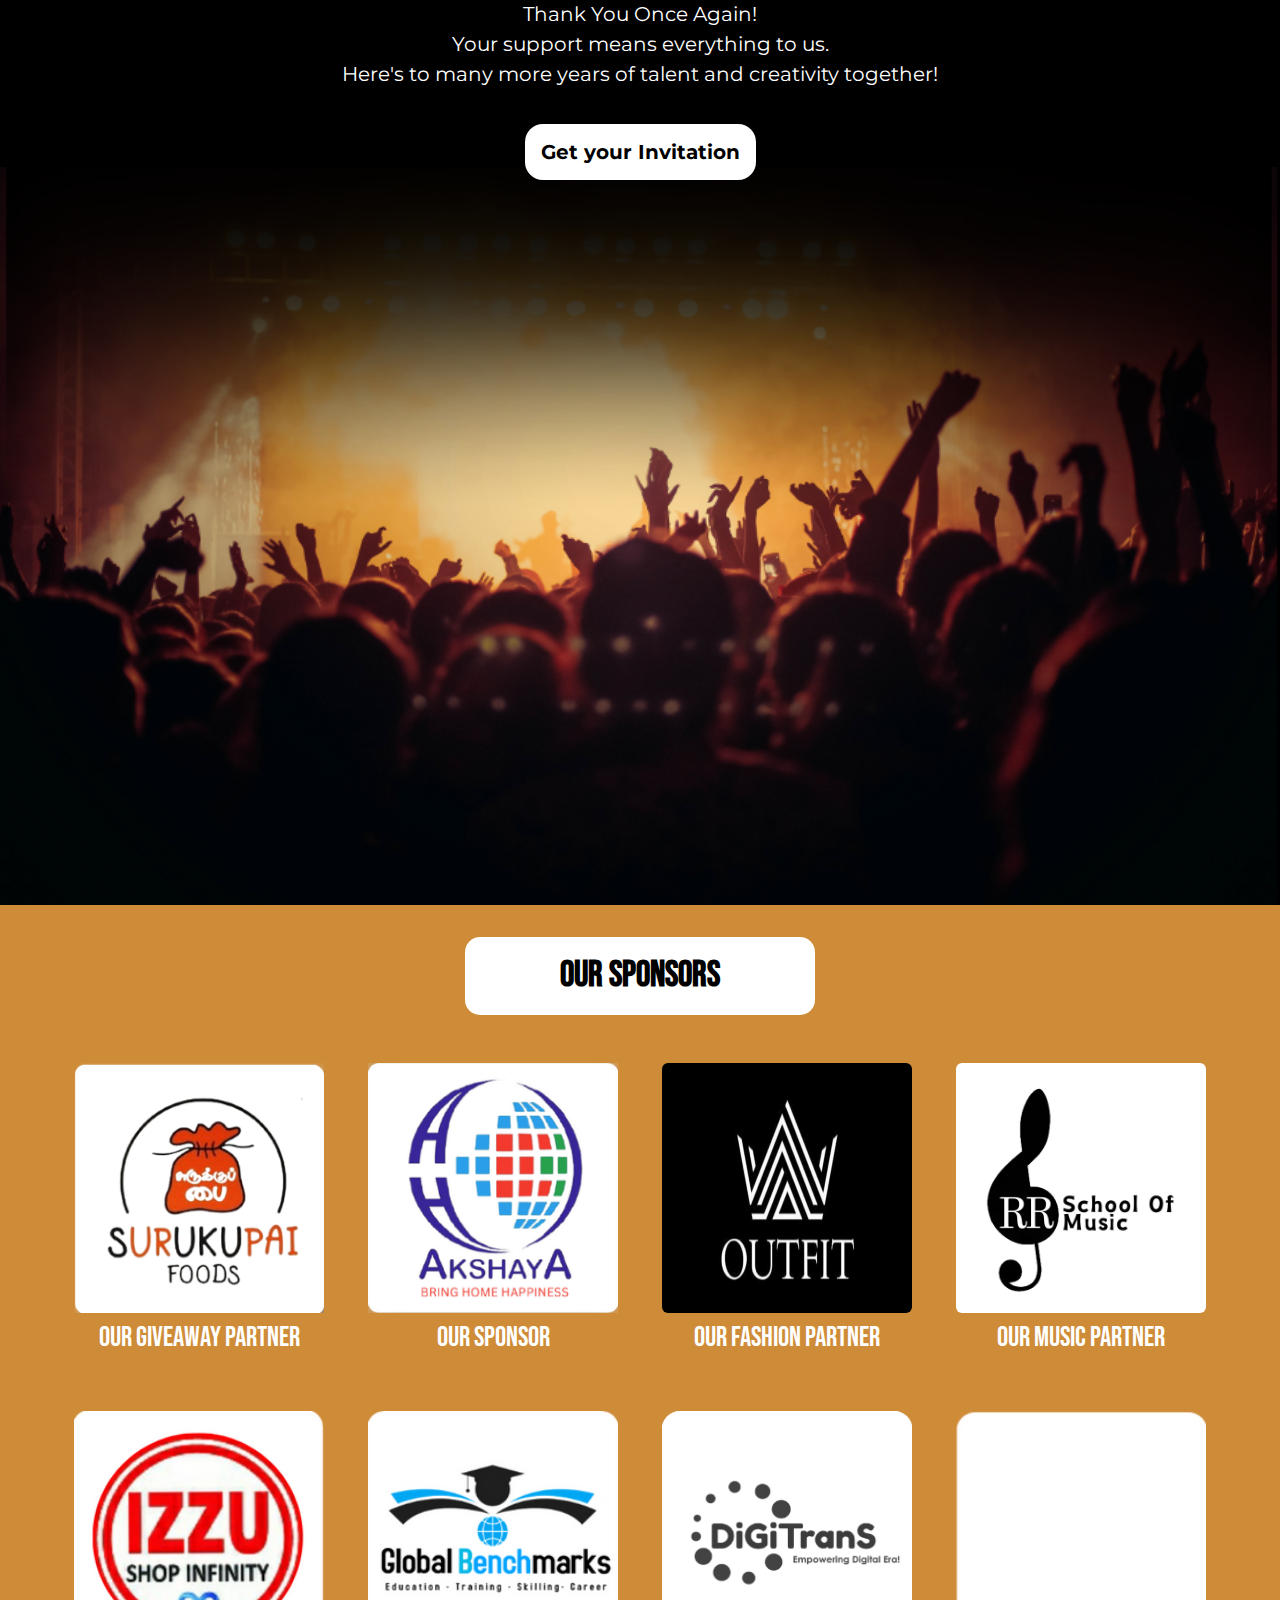
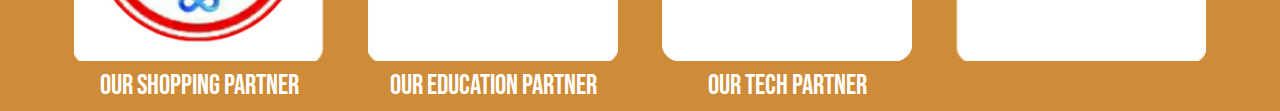
==== commit 7434dab6: "added other sponsers" ====
--- a/index.html
+++ b/index.html
@@ -243,6 +243,31 @@
                     style="font-size: 28px; padding: 2px; margin: 2px; font-family: Bebas Neue, sans-serif;">OUR MUSIC PARTNER</pre>
             </div>
         </div>
+        <div class="d-sm-flex align-items-center justify-content-center mt-5 text-center"
+            style="display: flex; gap: 44px;">
+            <div>
+                <img src="infinity.png" alt="" width="250" height="250">
+                <p class="text-white"
+                    style="font-size: 28px; padding: 2px; margin: 2px; font-family: Bebas Neue, sans-serif;">OUR
+                    SHOPPING PARTNER</p>
+            </div>
+            <div>
+                <img src="global_ben.png" alt="" width="250" height="250">
+                <p class="text-white"
+                    style="font-size: 28px; padding: 2px; margin: 2px; font-family: Bebas Neue, sans-serif;">OUR EDUCATION PARTNER
+                </p>
+            </div>
+            <div>
+                <img src="tech.png" alt="" width="250" height="250" style="border-radius: 6px;">
+                <pre class="text-white"
+                    style="font-size: 28px; padding: 2px; margin: 2px; font-family: Bebas Neue, sans-serif;">OUR TECH PARTNER</pre>
+            </div>
+            <div>
+                <img src="blank.png" alt="" width="250" height="250" style="border-radius: 6px;">
+                <pre class="text-white"
+                    style="font-size: 28px; padding: 2px; margin: 2px; font-family: Bebas Neue, sans-serif;"> </pre>
+            </div>
+        </div>
     </div>
 
 
@@ -277,6 +302,32 @@
                     style="font-size: 10px; font-weight: normal; margin-top: 8px; font-family: Bebas Neue, sans-serif;">OUR MUSIC PARTNER</pre>
             </div>
         </div>
+        <div class="d-sm-flex align-items-center mt-4 text-center"
+            style="display: flex; gap: 15px; justify-content: center;">
+            <div>
+                <img src="infinity.png" alt="" width="70" height="70">
+                <p class="text-white"
+                    style="font-size: 10px; font-weight: normal; margin-top: 8px; font-family: Bebas Neue, sans-serif;">
+                    OUR SHOPPING PARTNER</p>
+            </div>
+            <div>
+                <img src="global_ben.png" alt="" width="70" height="70">
+                <p class="text-white"
+                    style="font-size: 10px; font-weight: normal; margin-top: 8px; font-family: Bebas Neue, sans-serif;">
+                    OUR EDUCATION PARTNER</p>
+            </div>
+            <div>
+                <img src="tech.png" alt="" width="70" height="70" style="border-radius: 6px;">
+                <pre class="text-white"
+                    style="font-size: 10px; font-weight: normal; margin-top: 8px; font-family: Bebas Neue, sans-serif;">OUR TECH PARTNER</pre>
+            </div>
+            <div>
+                <img src="blank.png" alt="" width="70" height="70" style="border-radius: 6px;">
+                <pre class="text-white"
+                    style="font-size: 10px; font-weight: normal; margin-top: 8px; font-family: Bebas Neue, sans-serif;"> </pre>
+            </div>
+        </div>
+        
     </div>
 </body>
 
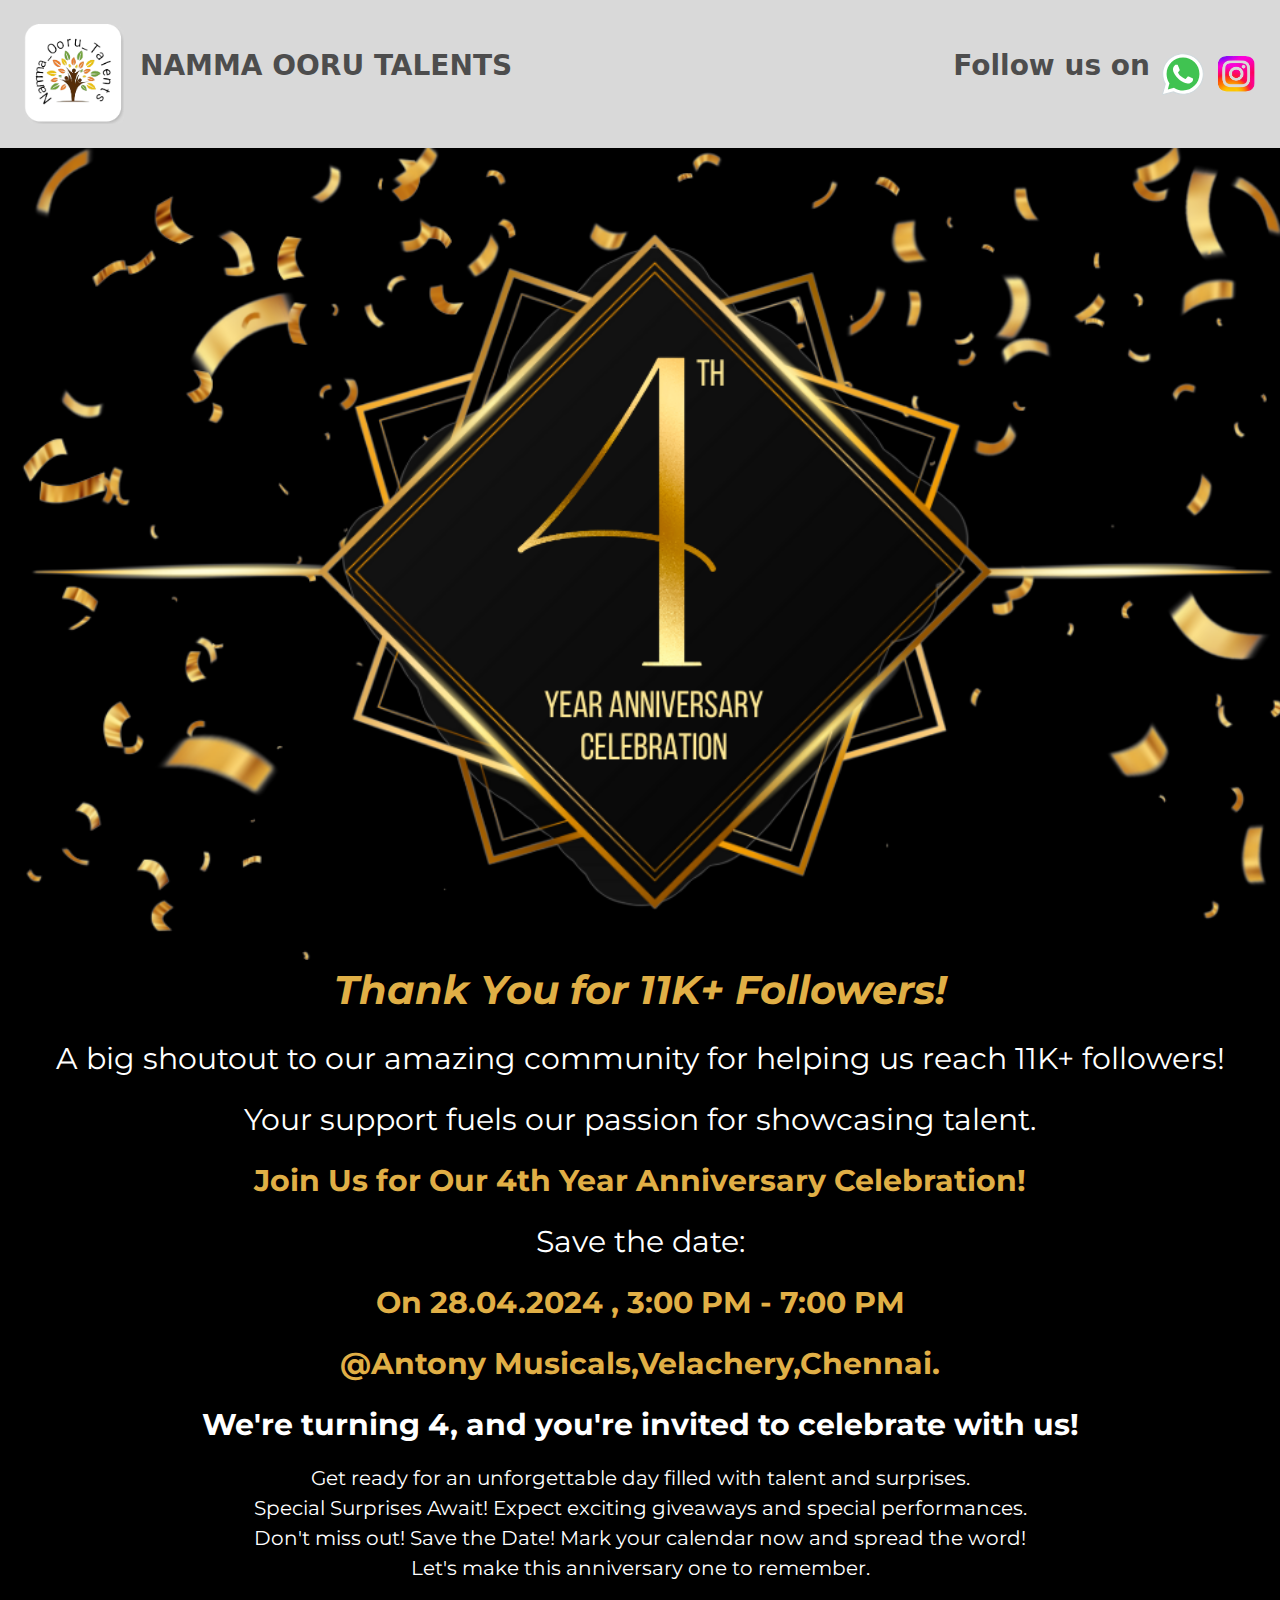
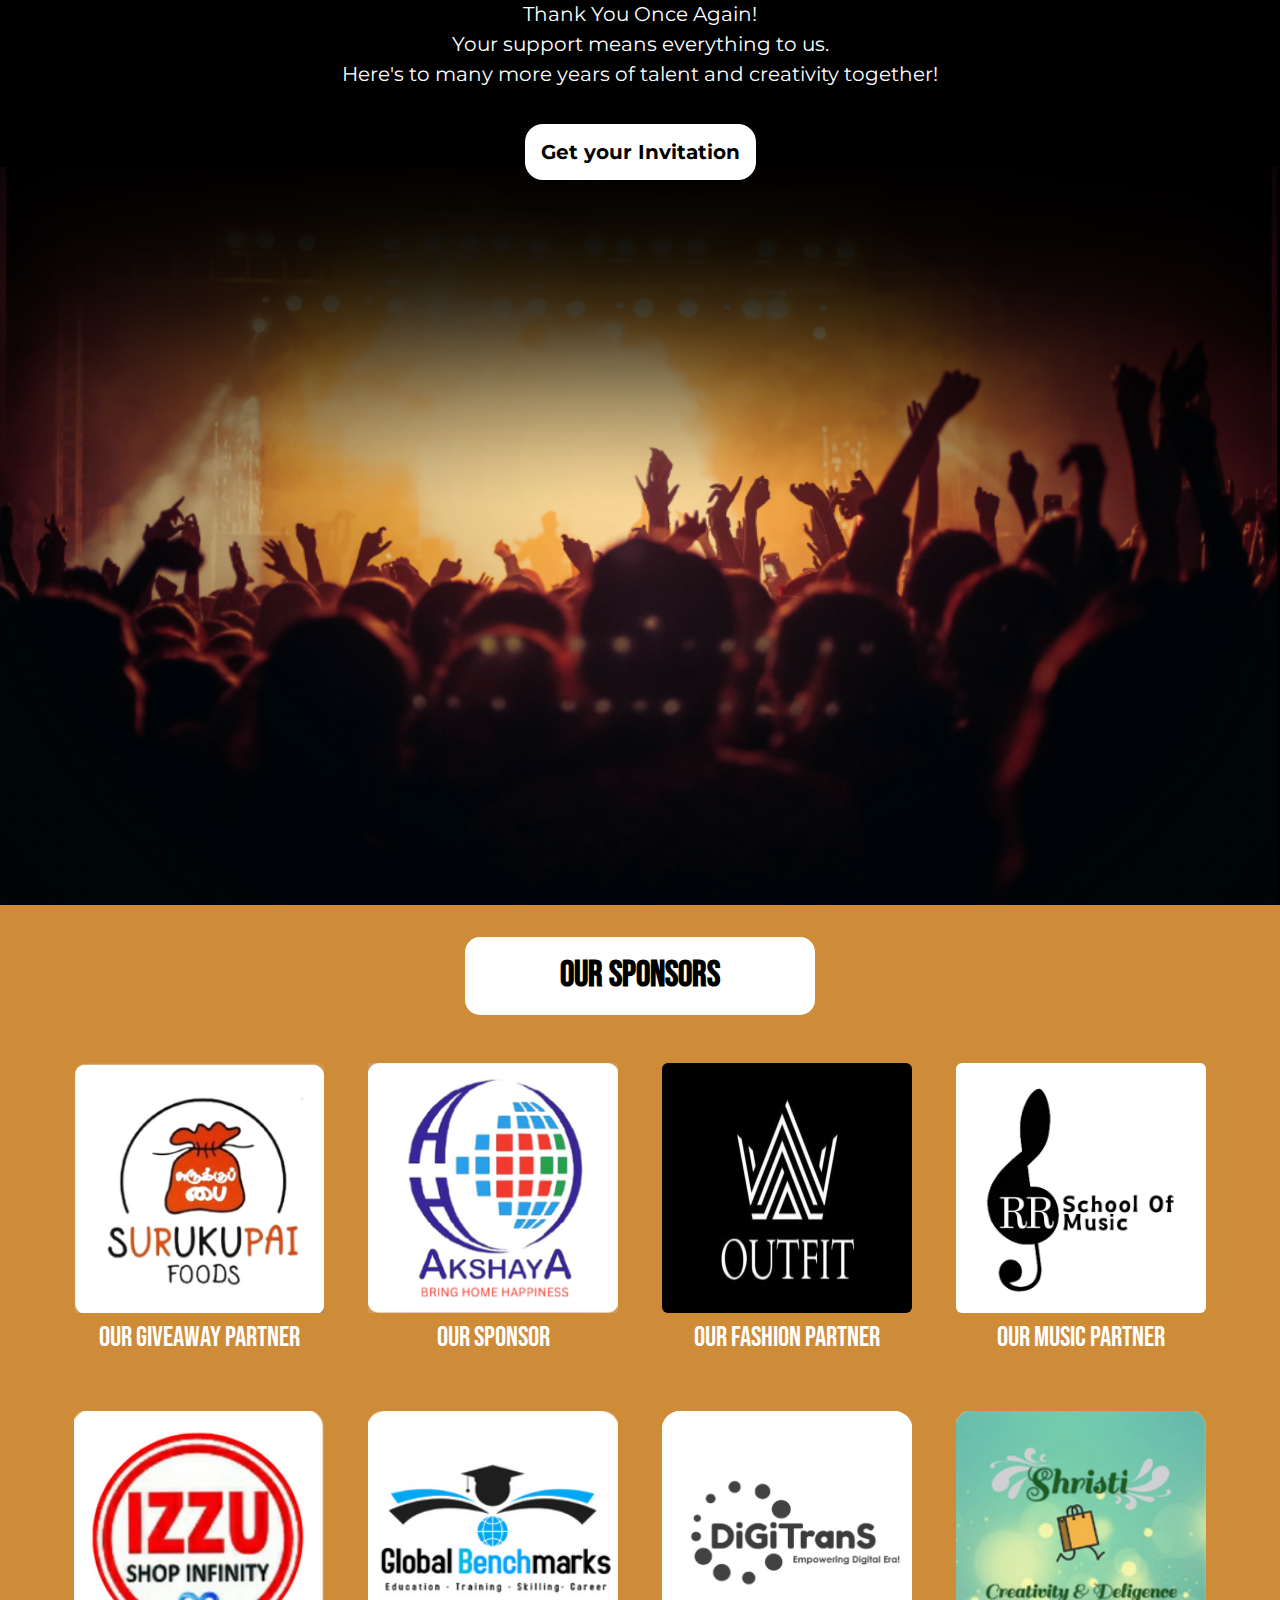
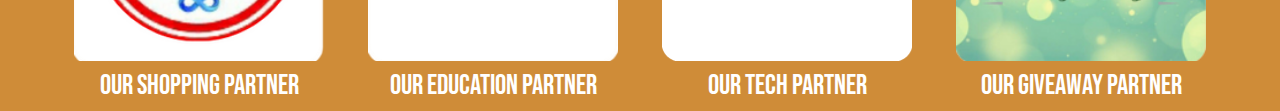
==== commit 5fa376b9: "added other sponsers" ====
--- a/index.html
+++ b/index.html
@@ -263,9 +263,9 @@
                     style="font-size: 28px; padding: 2px; margin: 2px; font-family: Bebas Neue, sans-serif;">OUR TECH PARTNER</pre>
             </div>
             <div>
-                <img src="blank.png" alt="" width="250" height="250" style="border-radius: 6px;">
-                <pre class="text-white"
-                    style="font-size: 28px; padding: 2px; margin: 2px; font-family: Bebas Neue, sans-serif;"> </pre>
+                <img src="give_away.png" alt="" width="250" height="250" style="border-radius: 6px;">
+                <pre class="text-white"
+                    style="font-size: 28px; padding: 2px; margin: 2px; font-family: Bebas Neue, sans-serif;">OUR GIVEAWAY PARTNER</pre>
             </div>
         </div>
     </div>
@@ -322,9 +322,9 @@
                     style="font-size: 10px; font-weight: normal; margin-top: 8px; font-family: Bebas Neue, sans-serif;">OUR TECH PARTNER</pre>
             </div>
             <div>
-                <img src="blank.png" alt="" width="70" height="70" style="border-radius: 6px;">
-                <pre class="text-white"
-                    style="font-size: 10px; font-weight: normal; margin-top: 8px; font-family: Bebas Neue, sans-serif;"> </pre>
+                <img src="give_away.png" alt="" width="70" height="70" style="border-radius: 6px;">
+                <pre class="text-white"
+                    style="font-size: 10px; font-weight: normal; margin-top: 8px; font-family: Bebas Neue, sans-serif;">OUR GIVEAWAY PARTNER</pre>
             </div>
         </div>
         
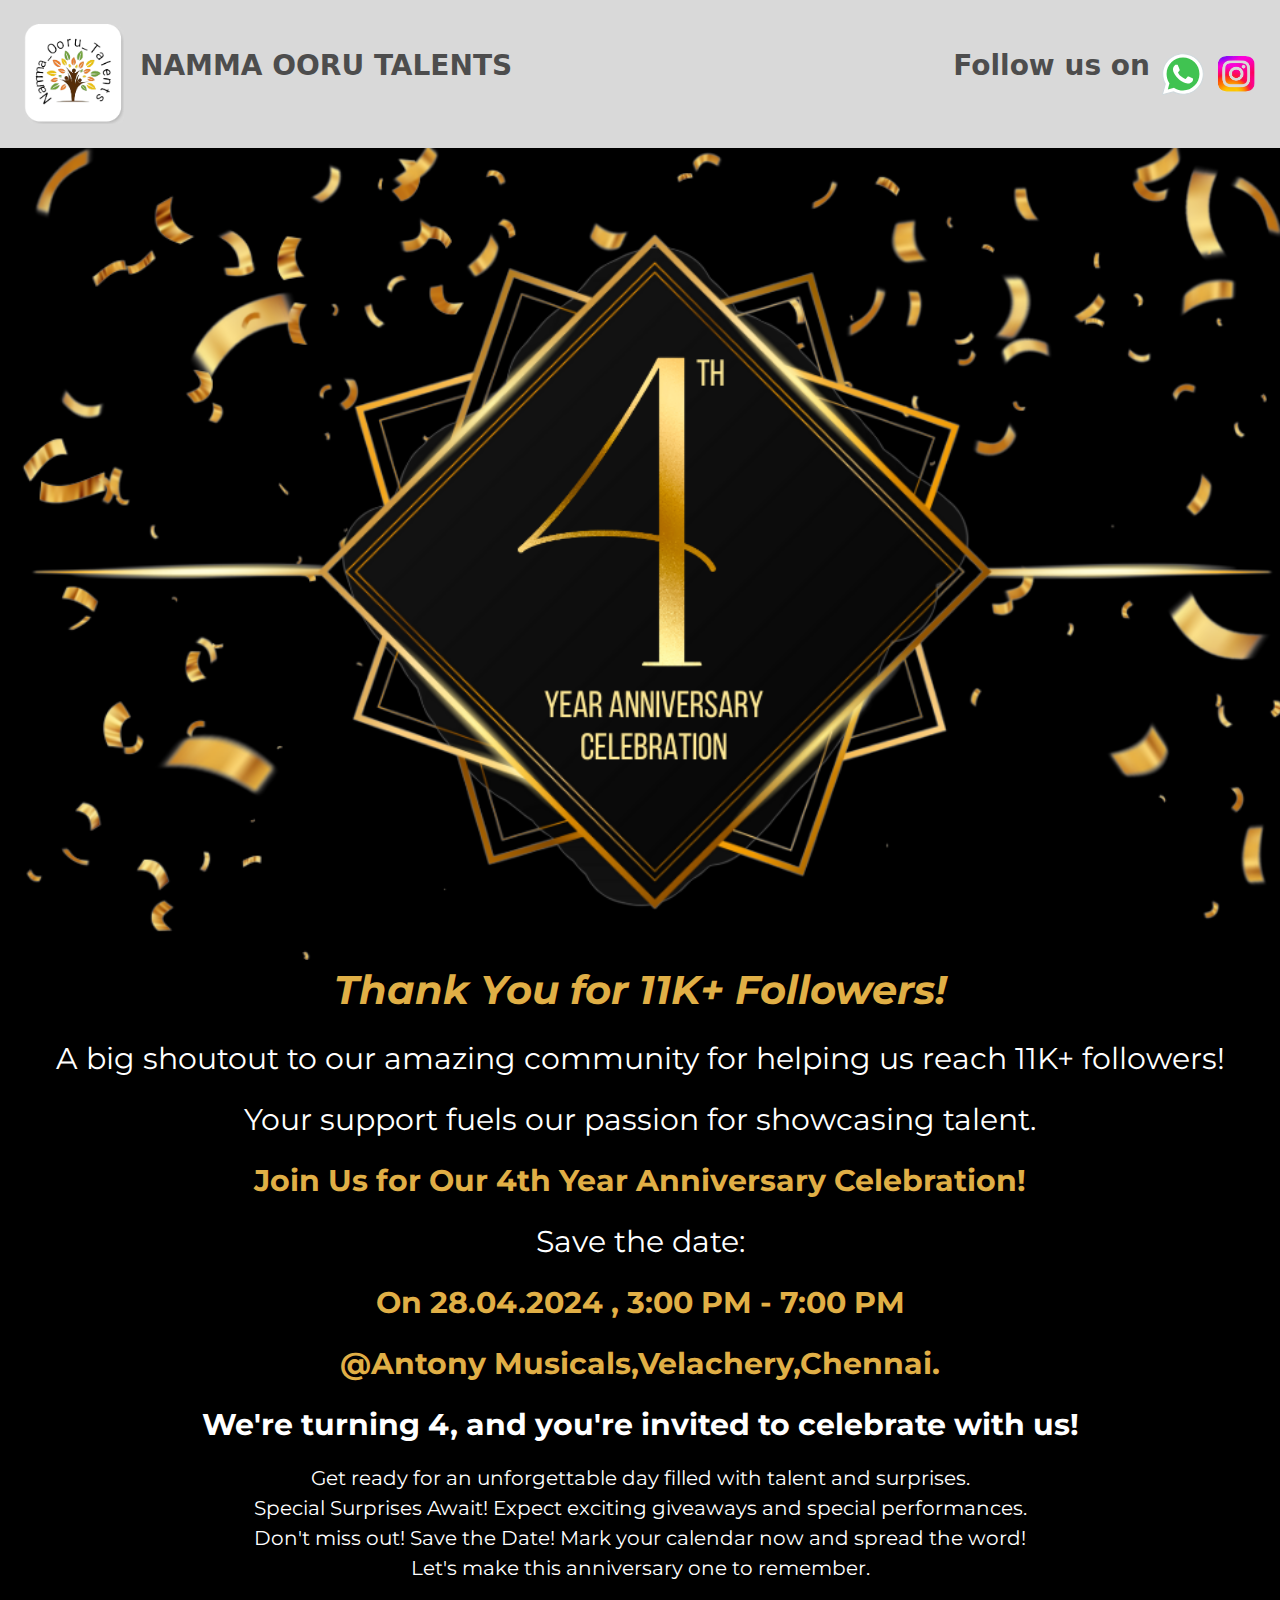
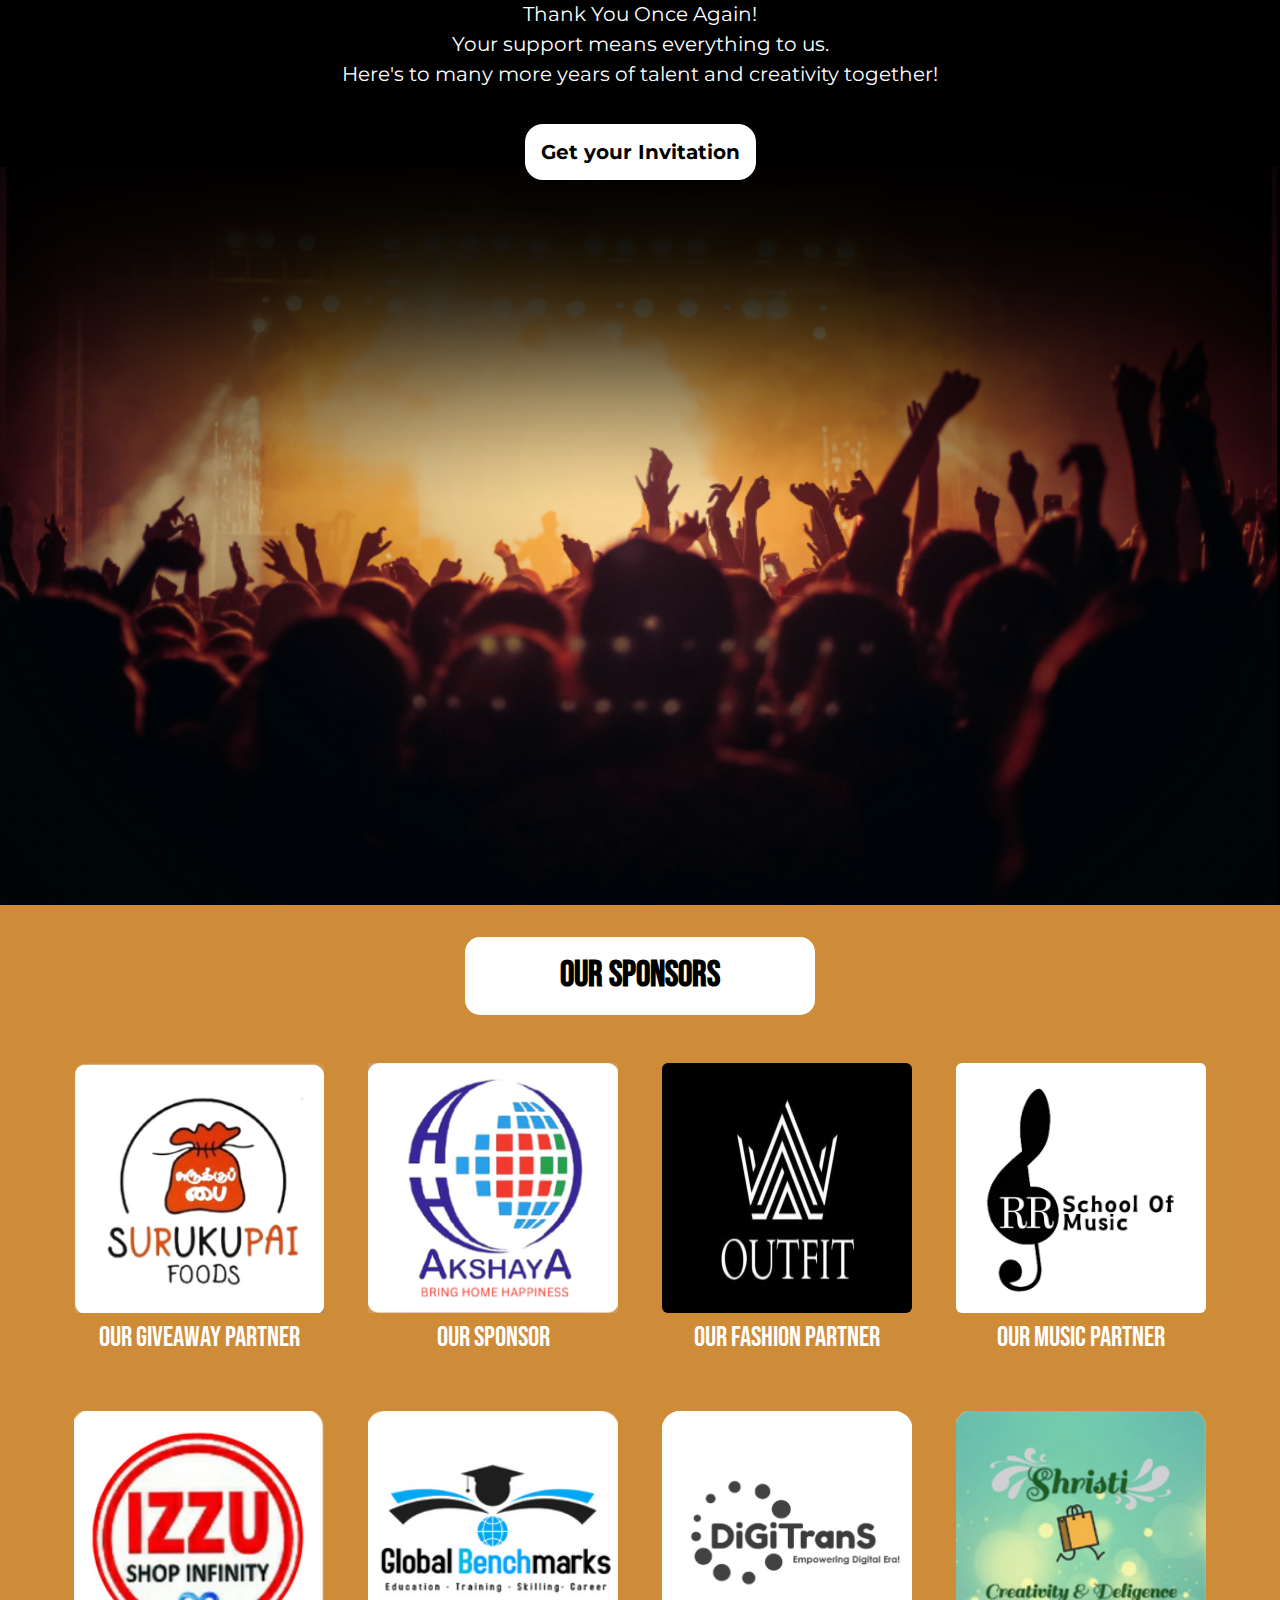
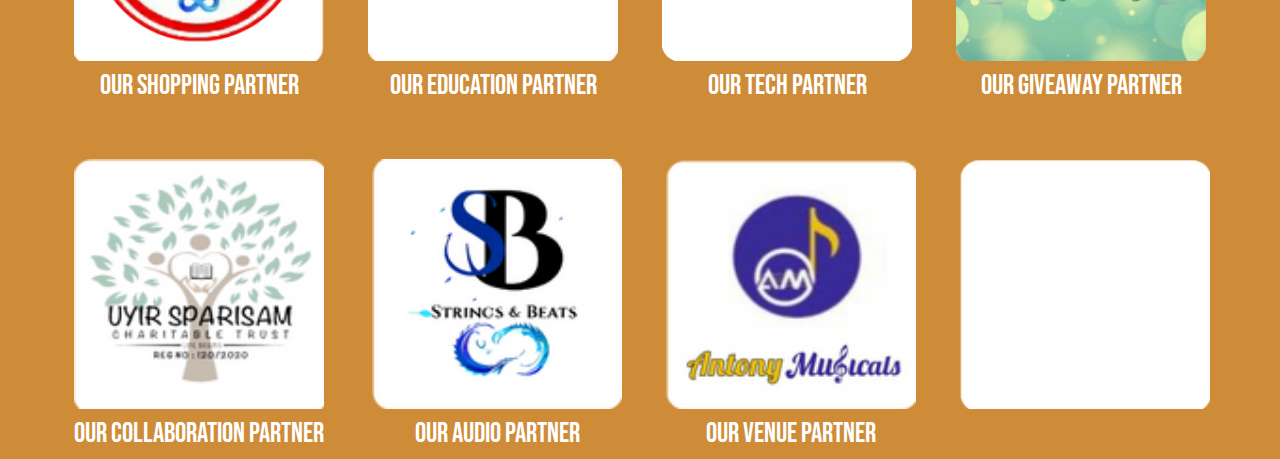
==== commit 39e424a2: "added 3 more logos" ====
--- a/index.html
+++ b/index.html
@@ -268,6 +268,32 @@
                     style="font-size: 28px; padding: 2px; margin: 2px; font-family: Bebas Neue, sans-serif;">OUR GIVEAWAY PARTNER</pre>
             </div>
         </div>
+
+        <div class="d-sm-flex align-items-center justify-content-center mt-5 text-center"
+            style="display: flex; gap: 44px;">
+            <div>
+                <img src="collaboration.png" alt="" width="250" height="250">
+                <p class="text-white"
+                    style="font-size: 28px; padding: 2px; margin: 2px; font-family: Bebas Neue, sans-serif;">OUR
+                    COLLABORATION PARTNER</p>
+            </div>
+            <div>
+                <img src="audio.png" alt="" width="250" height="250">
+                <p class="text-white"
+                    style="font-size: 28px; padding: 2px; margin: 2px; font-family: Bebas Neue, sans-serif;">OUR AUDIO PARTNER
+                </p>
+            </div>
+            <div>
+                <img src="venue.png" alt="" width="250" height="250" style="border-radius: 6px;">
+                <pre class="text-white"
+                    style="font-size: 28px; padding: 2px; margin: 2px; font-family: Bebas Neue, sans-serif;">OUR VENUE PARTNER</pre>
+            </div>
+            <div>
+                <img src="blank.png" alt="" width="250" height="250" style="border-radius: 6px;">
+                <pre class="text-white"
+                    style="font-size: 28px; padding: 2px; margin: 2px; font-family: Bebas Neue, sans-serif;"> </pre>
+            </div>
+        </div>
     </div>
 
 
@@ -327,7 +353,31 @@
                     style="font-size: 10px; font-weight: normal; margin-top: 8px; font-family: Bebas Neue, sans-serif;">OUR GIVEAWAY PARTNER</pre>
             </div>
         </div>
-        
+        <div class="d-sm-flex align-items-center mt-4 text-center"
+            style="display: flex; gap: 15px; justify-content: center;">
+            <div>
+                <img src="collaboration.png" alt="" width="70" height="70">
+                <p class="text-white"
+                    style="font-size: 10px; font-weight: normal; margin-top: 8px; font-family: Bebas Neue, sans-serif;">
+                    OUR COLLABORATION PARTNER</p>
+            </div>
+            <div>
+                <img src="audio.png" alt="" width="70" height="70">
+                <p class="text-white"
+                    style="font-size: 10px; font-weight: normal; margin-top: 8px; font-family: Bebas Neue, sans-serif;">
+                    OUR AUDIO PARTNER</p>
+            </div>
+            <div>
+                <img src="venue.png" alt="" width="70" height="70" style="border-radius: 6px;">
+                <pre class="text-white"
+                    style="font-size: 10px; font-weight: normal; margin-top: 8px; font-family: Bebas Neue, sans-serif;">OUR VENUE PARTNER</pre>
+            </div>
+            <div>
+                <img src="blank.png" alt="" width="70" height="70" style="border-radius: 6px;">
+                <pre class="text-white"
+                    style="font-size: 10px; font-weight: normal; margin-top: 8px; font-family: Bebas Neue, sans-serif;"> </pre>
+            </div>
+        </div>
     </div>
 </body>
 
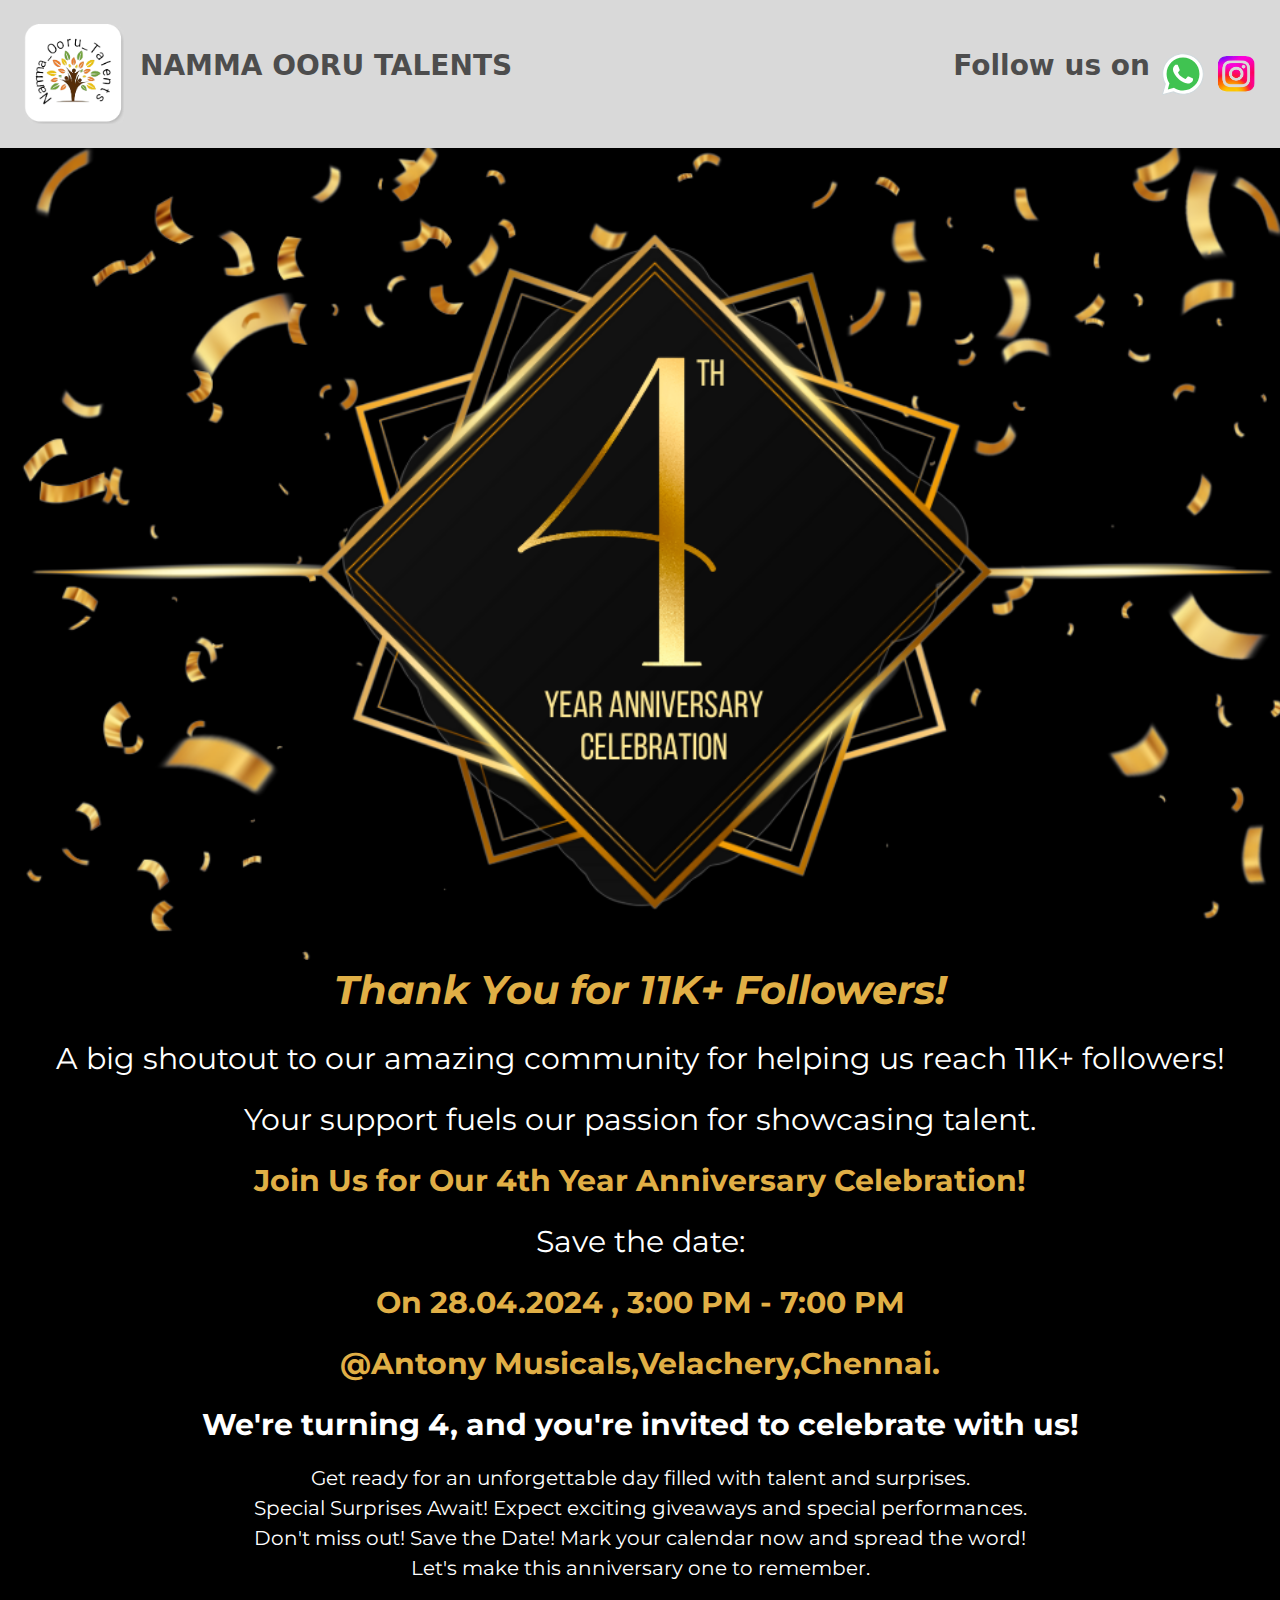
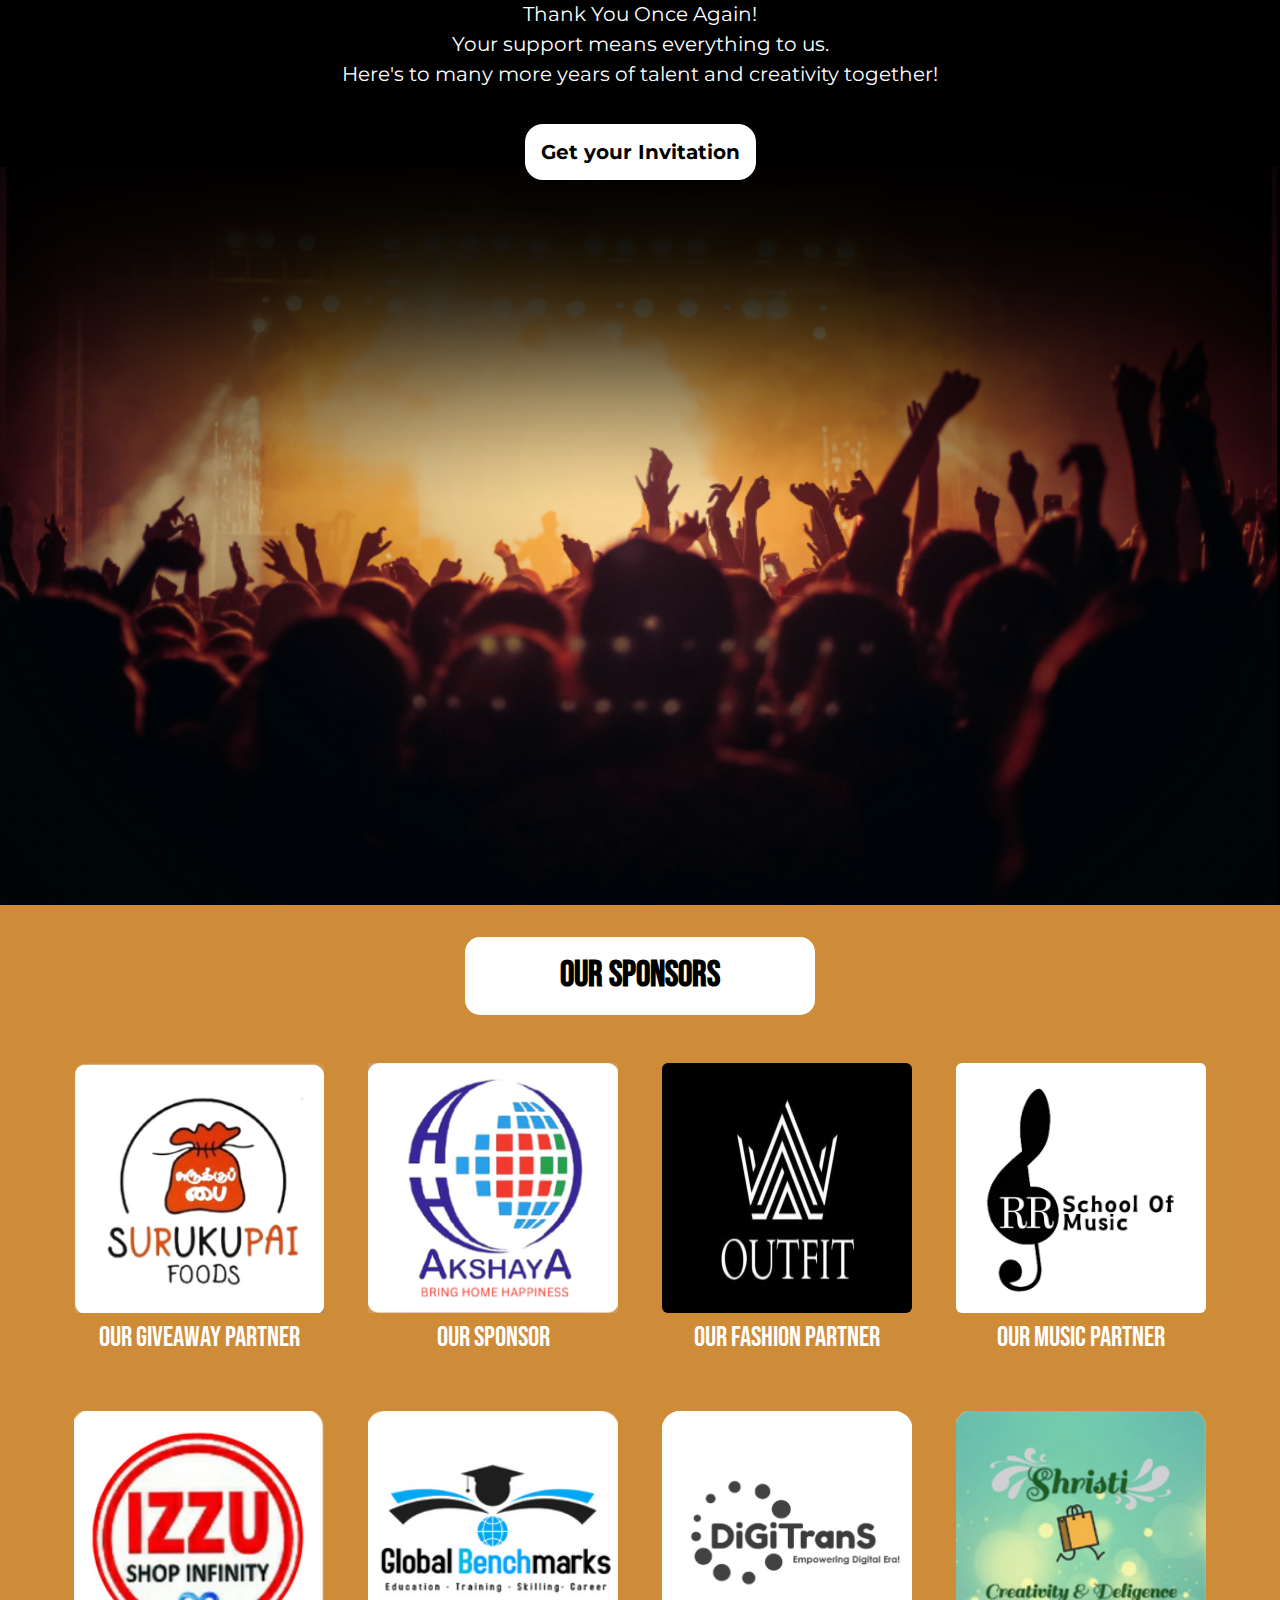
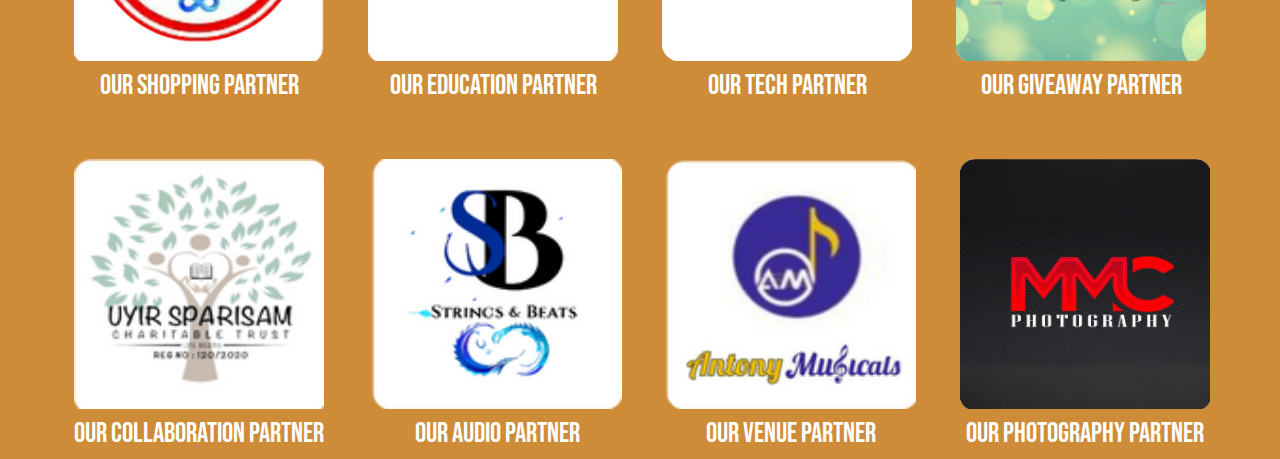
==== commit 5d0f4910: "added 3 more logos" ====
--- a/index.html
+++ b/index.html
@@ -289,9 +289,9 @@
                     style="font-size: 28px; padding: 2px; margin: 2px; font-family: Bebas Neue, sans-serif;">OUR VENUE PARTNER</pre>
             </div>
             <div>
-                <img src="blank.png" alt="" width="250" height="250" style="border-radius: 6px;">
-                <pre class="text-white"
-                    style="font-size: 28px; padding: 2px; margin: 2px; font-family: Bebas Neue, sans-serif;"> </pre>
+                <img src="photography.png" alt="" width="250" height="250" style="border-radius: 6px;">
+                <pre class="text-white"
+                    style="font-size: 28px; padding: 2px; margin: 2px; font-family: Bebas Neue, sans-serif;">OUR PHOTOGRAPHY PARTNER</pre>
             </div>
         </div>
     </div>
@@ -373,9 +373,9 @@
                     style="font-size: 10px; font-weight: normal; margin-top: 8px; font-family: Bebas Neue, sans-serif;">OUR VENUE PARTNER</pre>
             </div>
             <div>
-                <img src="blank.png" alt="" width="70" height="70" style="border-radius: 6px;">
-                <pre class="text-white"
-                    style="font-size: 10px; font-weight: normal; margin-top: 8px; font-family: Bebas Neue, sans-serif;"> </pre>
+                <img src="photography.png" alt="" width="70" height="70" style="border-radius: 6px;">
+                <pre class="text-white"
+                    style="font-size: 10px; font-weight: normal; margin-top: 8px; font-family: Bebas Neue, sans-serif;">OUR PHOTOGRAPHY PARTNER</pre>
             </div>
         </div>
     </div>
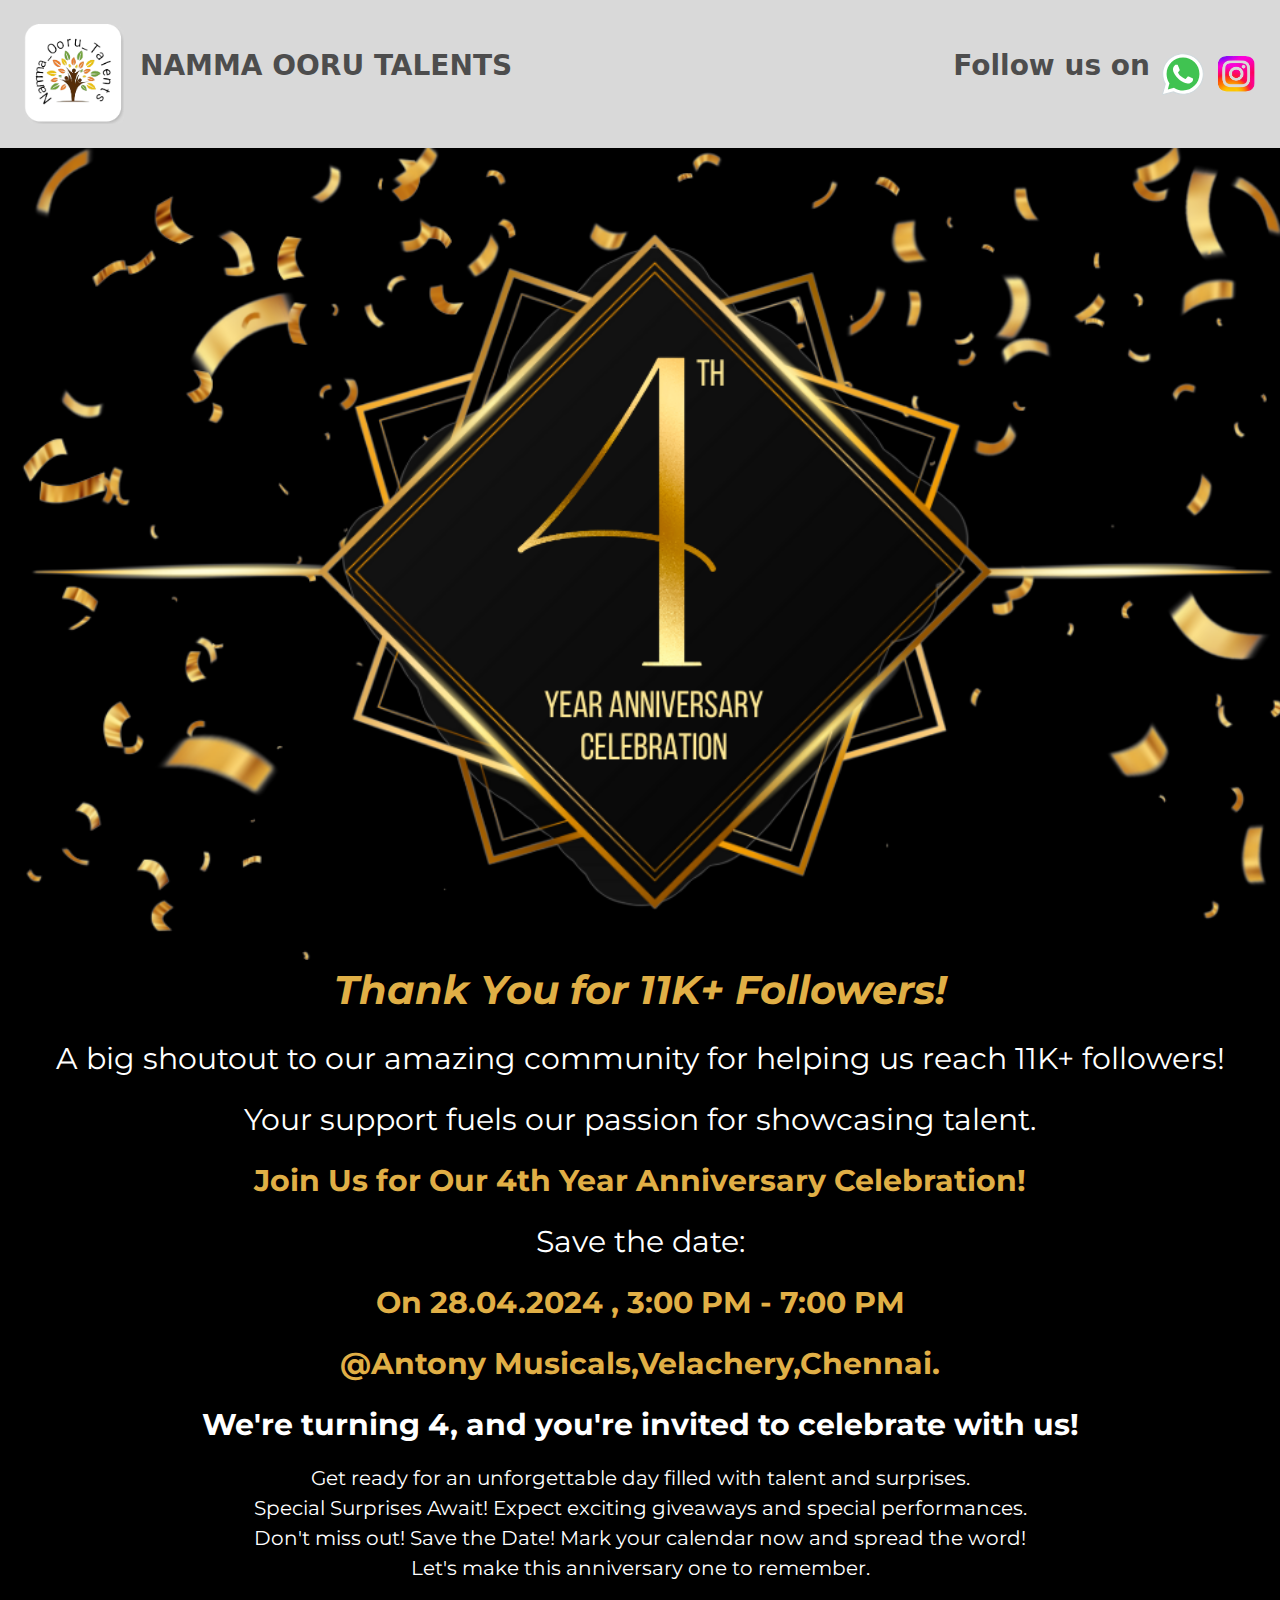
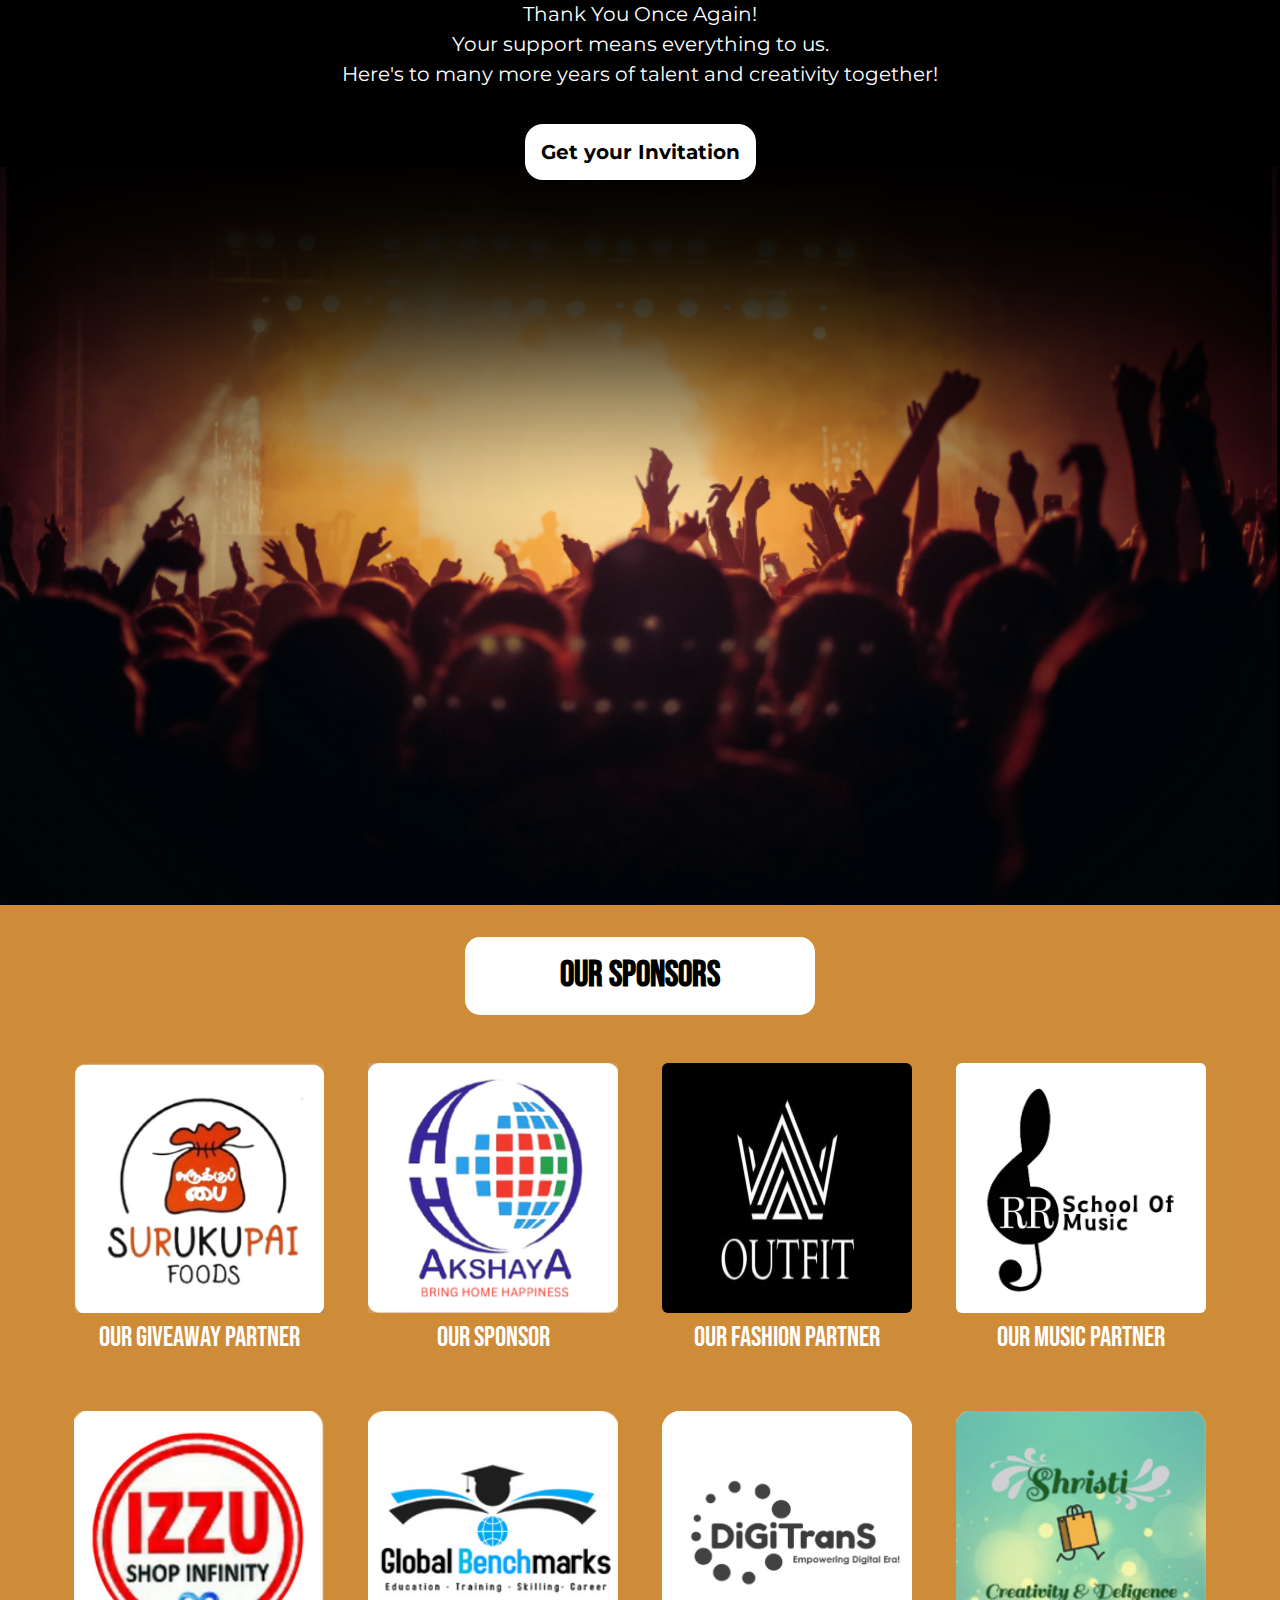
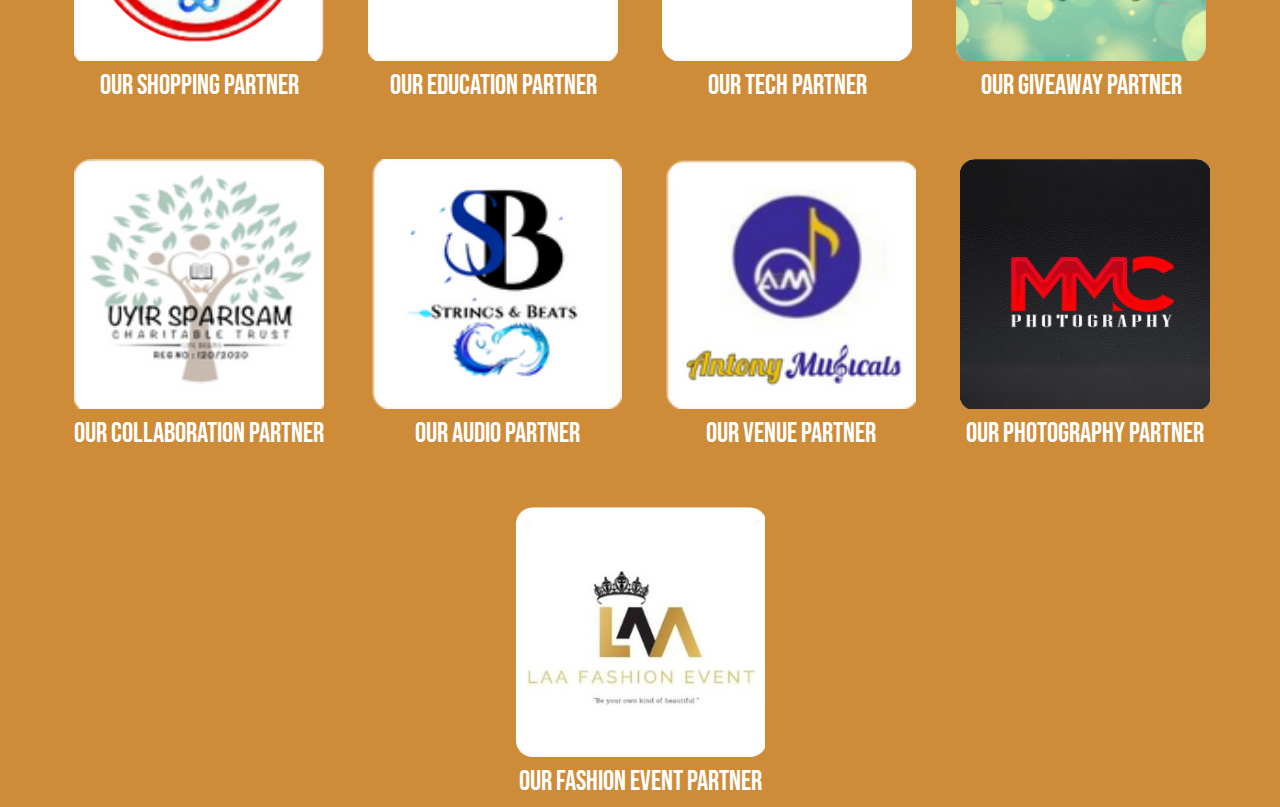
==== commit 229aa7cc: "added some more sponsers" ====
--- a/index.html
+++ b/index.html
@@ -215,7 +215,8 @@
         </div>-->
     <div class="d-none d-md-block" style="padding-top: 32px; background-color: #CF8C38;">
         <p class="bg-white text-black text-decoration-none fw-bold text-center"
-            style="border-radius: 15px; font-size: 36px; padding: 12px 16px; width: 350px; margin: 0 auto; font-family: Bebas Neue, sans-serif;">OUR SPONSORS
+            style="border-radius: 15px; font-size: 36px; padding: 12px 16px; width: 350px; margin: 0 auto; font-family: Bebas Neue, sans-serif;">
+            OUR SPONSORS
         </p>
         <div class="d-sm-flex align-items-center justify-content-center mt-5 text-center"
             style="display: flex; gap: 44px;">
@@ -254,7 +255,8 @@
             <div>
                 <img src="global_ben.png" alt="" width="250" height="250">
                 <p class="text-white"
-                    style="font-size: 28px; padding: 2px; margin: 2px; font-family: Bebas Neue, sans-serif;">OUR EDUCATION PARTNER
+                    style="font-size: 28px; padding: 2px; margin: 2px; font-family: Bebas Neue, sans-serif;">OUR
+                    EDUCATION PARTNER
                 </p>
             </div>
             <div>
@@ -280,7 +282,8 @@
             <div>
                 <img src="audio.png" alt="" width="250" height="250">
                 <p class="text-white"
-                    style="font-size: 28px; padding: 2px; margin: 2px; font-family: Bebas Neue, sans-serif;">OUR AUDIO PARTNER
+                    style="font-size: 28px; padding: 2px; margin: 2px; font-family: Bebas Neue, sans-serif;">OUR AUDIO
+                    PARTNER
                 </p>
             </div>
             <div>
@@ -292,6 +295,16 @@
                 <img src="photography.png" alt="" width="250" height="250" style="border-radius: 6px;">
                 <pre class="text-white"
                     style="font-size: 28px; padding: 2px; margin: 2px; font-family: Bebas Neue, sans-serif;">OUR PHOTOGRAPHY PARTNER</pre>
+            </div>
+        </div>
+
+        <div style="display: flex; justify-content: center; align-items: center;" class="mt-5">
+            <div>
+                <img src="fashion_event.png" alt="" width="250" height="250" style="border-radius: 6px;">
+                <p class="text-white"
+                    style="font-size: 28px; padding: 2px; margin: 2px; font-family: Bebas Neue, sans-serif;">OUR FASHION
+                    EVENT PARTNER
+                </p>
             </div>
         </div>
     </div>
@@ -378,6 +391,13 @@
                     style="font-size: 10px; font-weight: normal; margin-top: 8px; font-family: Bebas Neue, sans-serif;">OUR PHOTOGRAPHY PARTNER</pre>
             </div>
         </div>
+        <div style="display: flex; justify-content: center; align-items: center;" class="mt-4">
+            <div class="text-center">
+                <img src="fashion_event.png" alt="" width="70" height="70" style="border-radius: 6px;">
+                <pre class="text-white"
+                    style="font-size: 10px; font-weight: normal; margin-top: 8px; font-family: Bebas Neue, sans-serif; text-align: center;">OUR FASHION EVENT PARTNER</pre>
+            </div>
+        </div>
     </div>
 </body>
 
